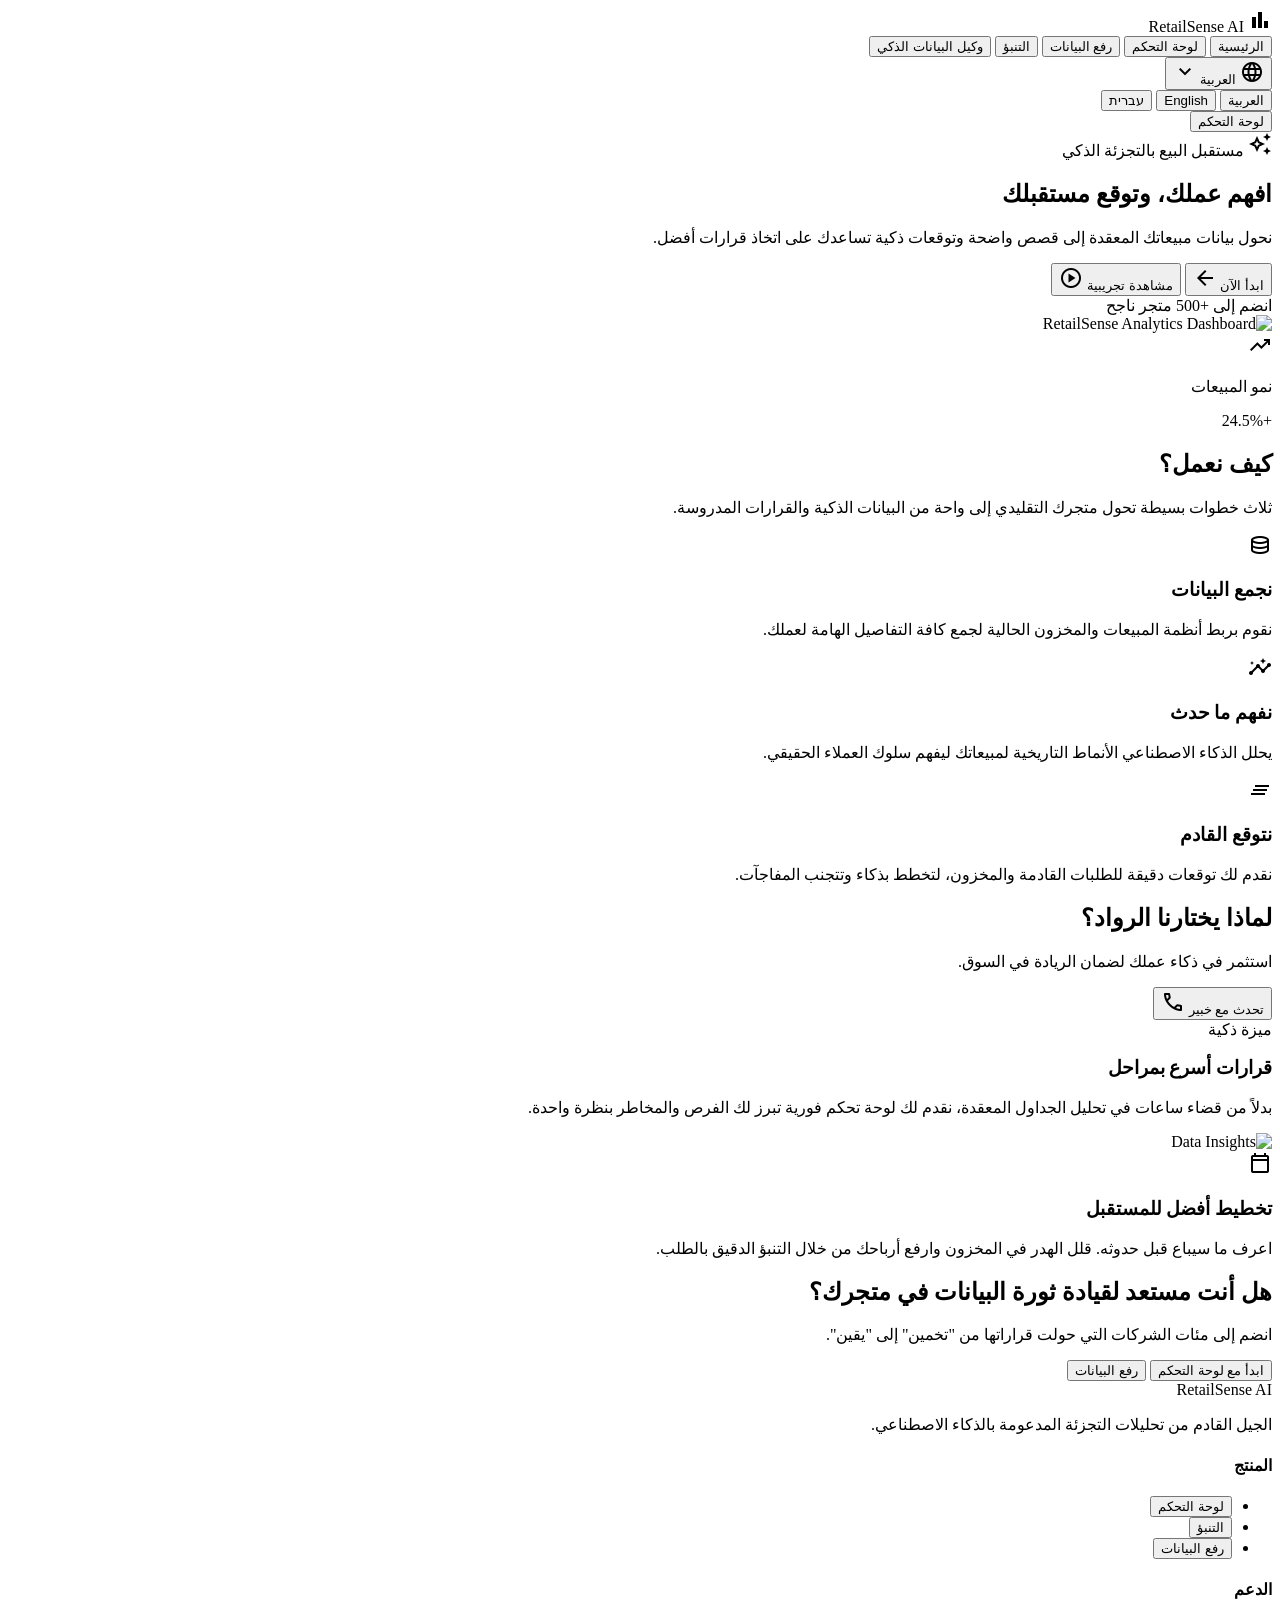
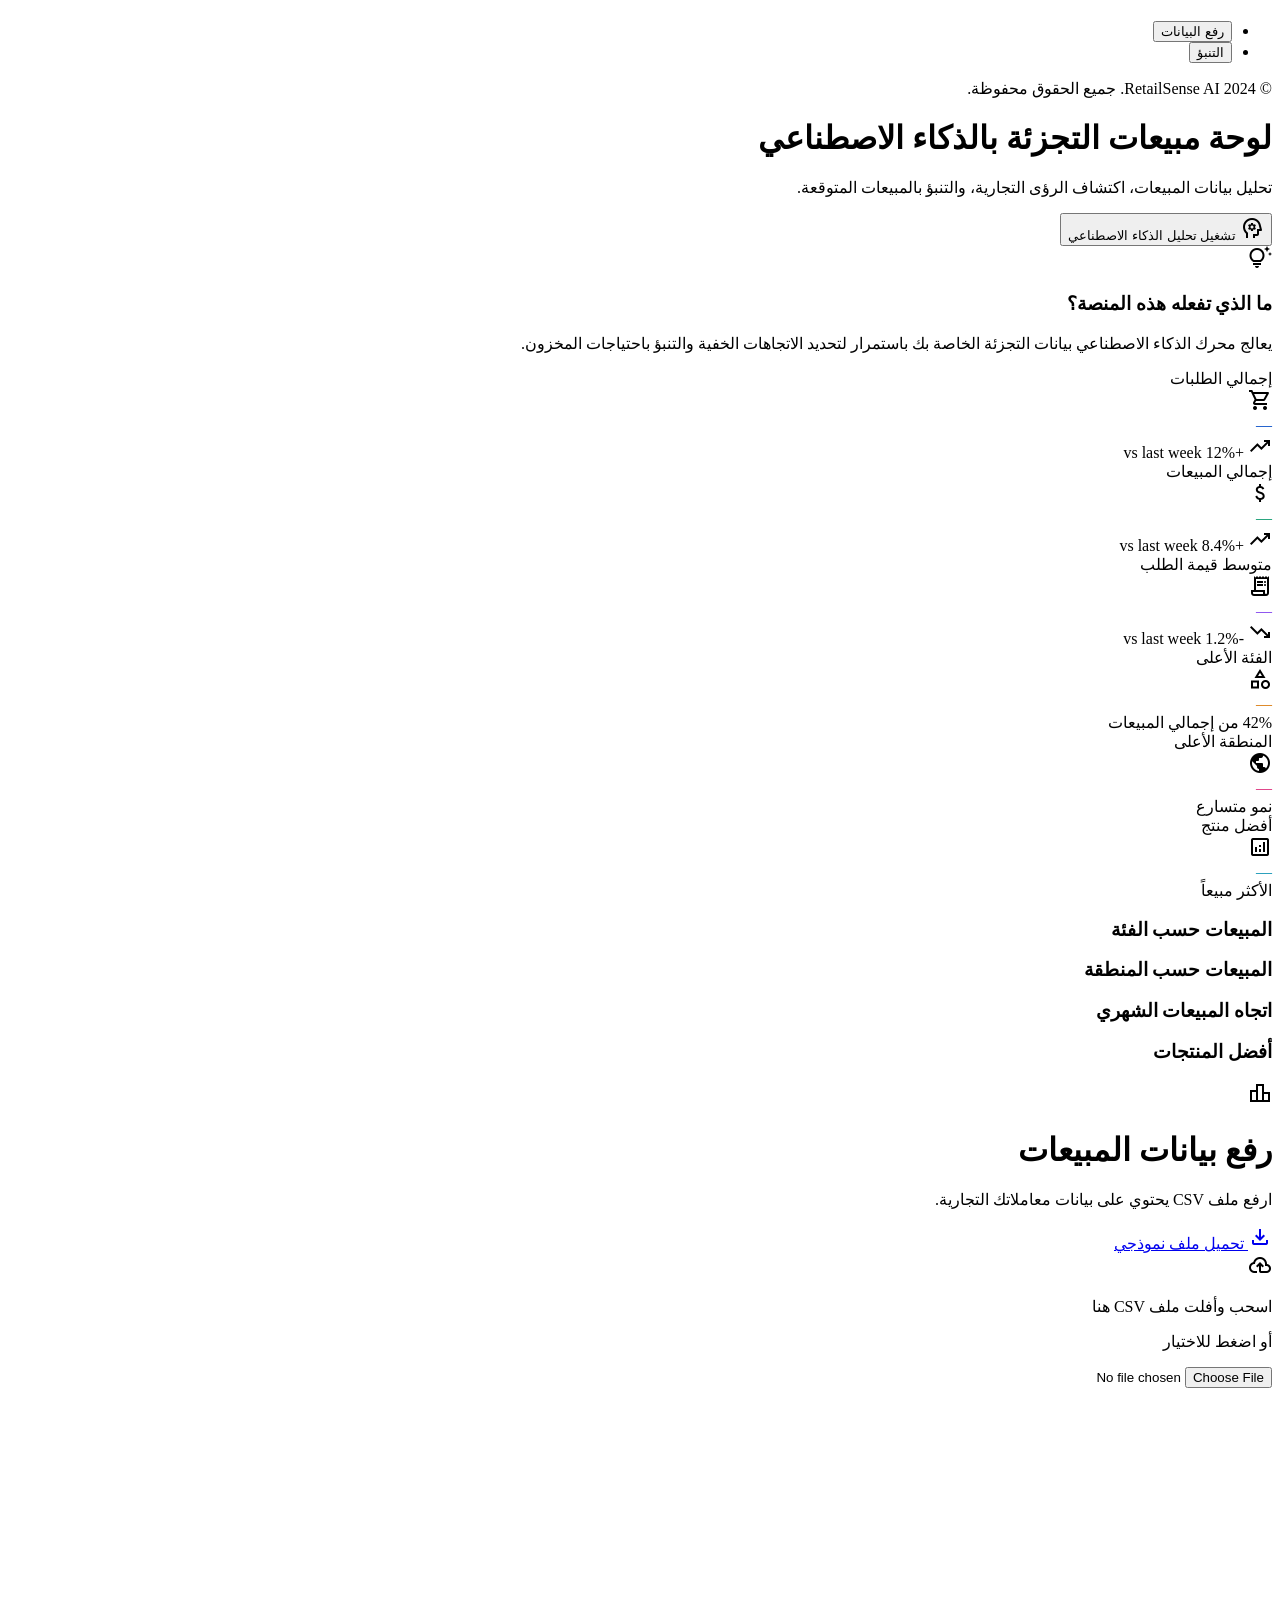
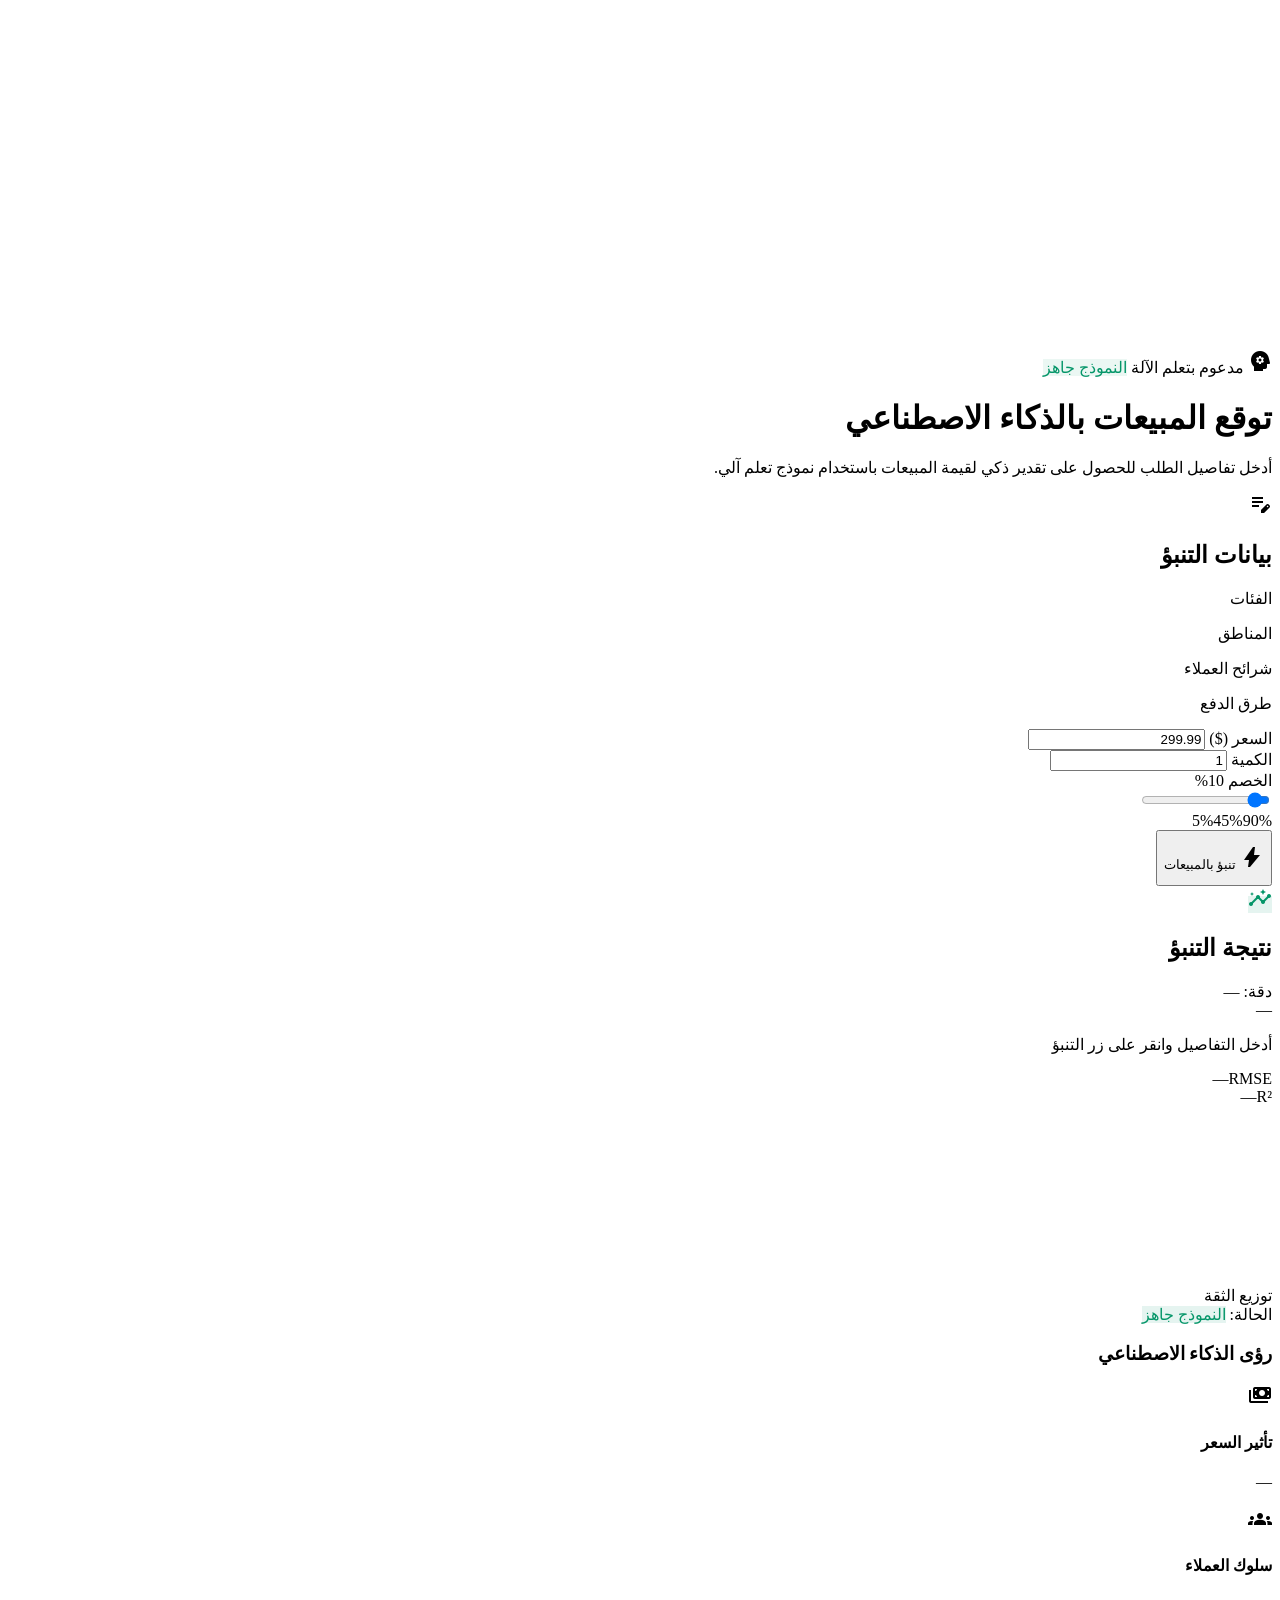
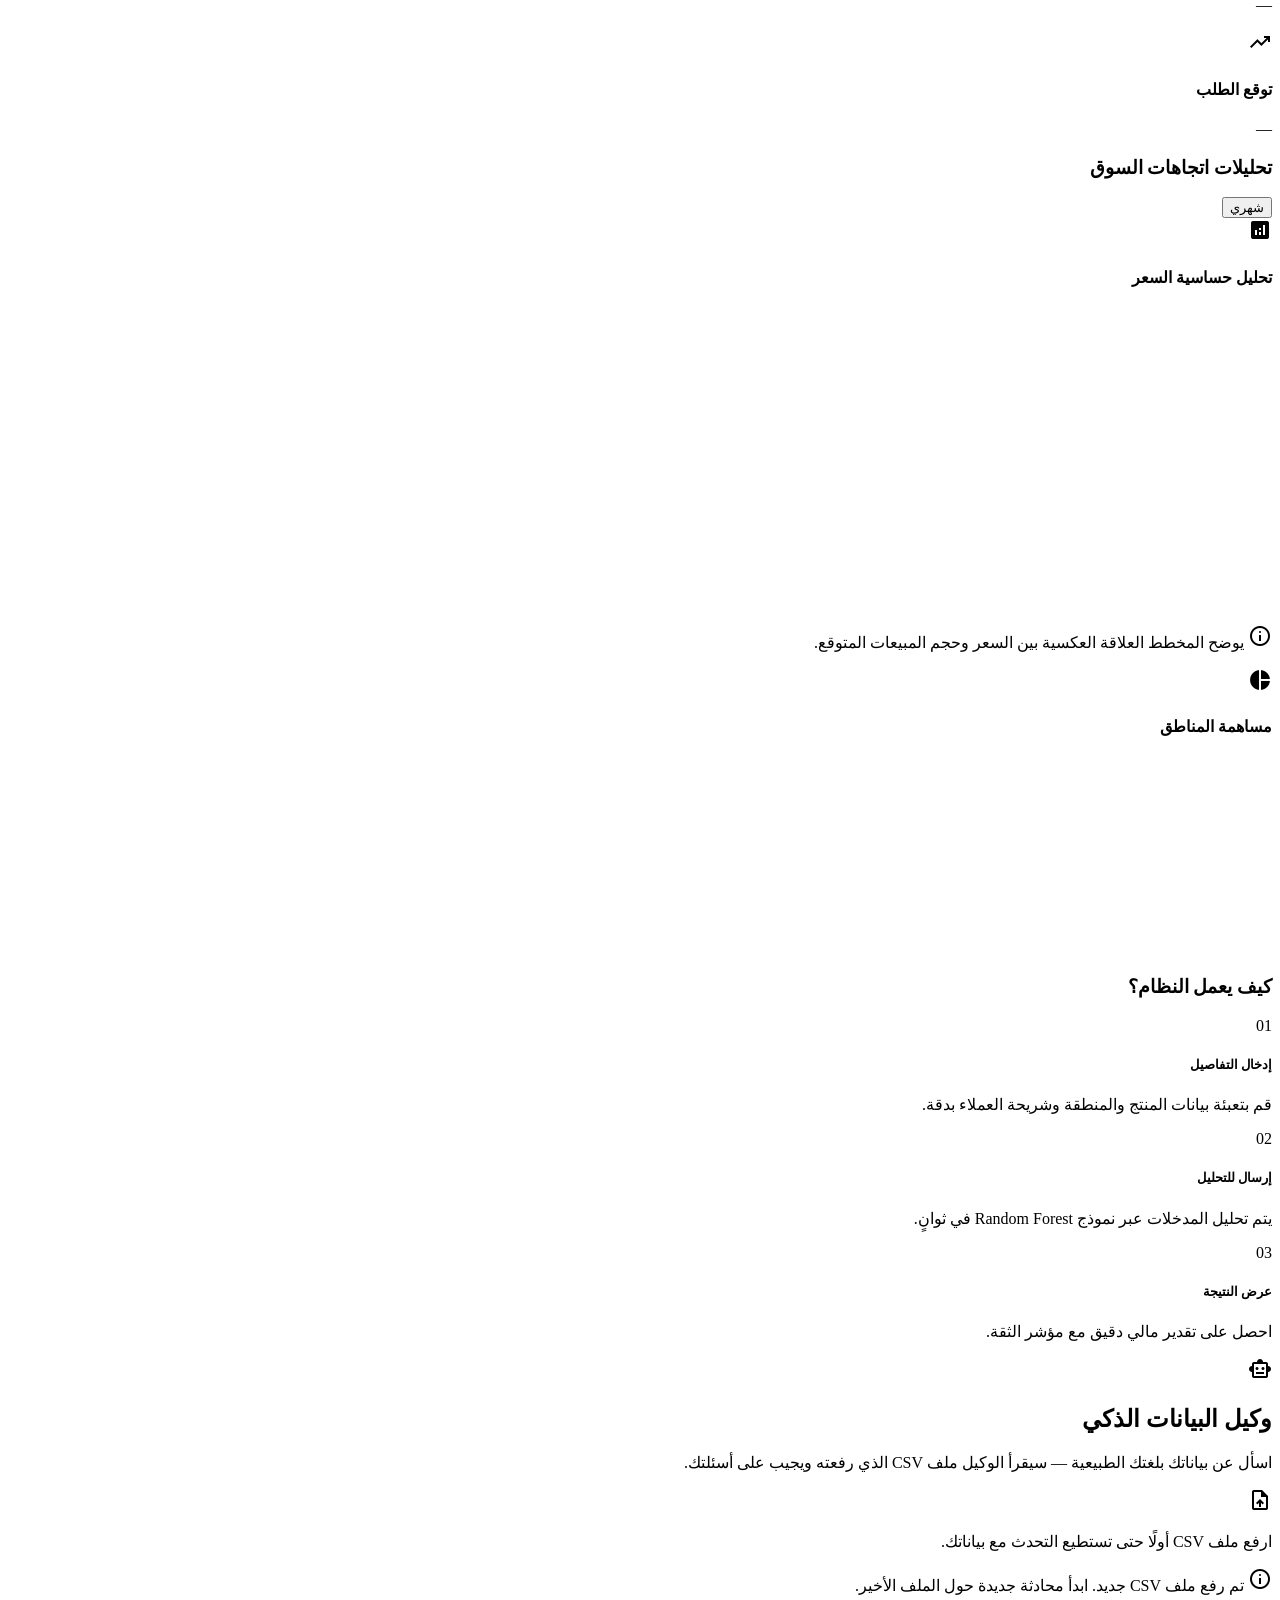
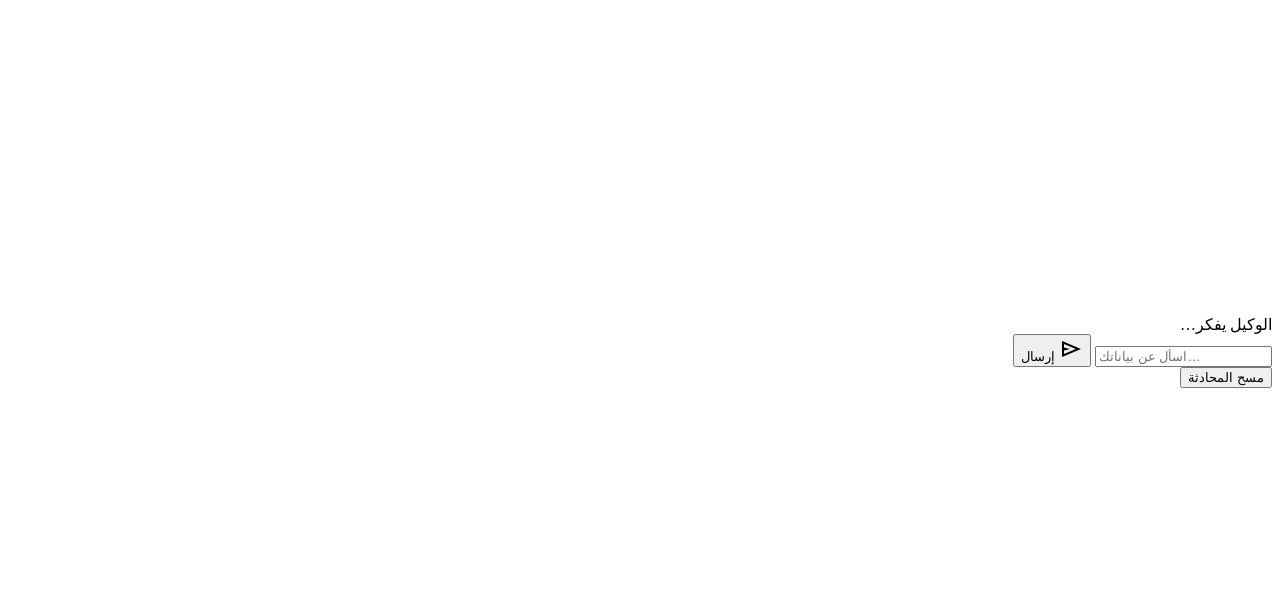
==== frontend/templates/index.html @ ef915d46 "feat: initial commit — Flask/CrewAI project ready for Railway deployment" ====
<!DOCTYPE html>
<html class="scroll-smooth" dir="rtl" lang="ar">
<head>
  <meta charset="utf-8"/>
  <meta content="width=device-width, initial-scale=1.0" name="viewport"/>
  <title>RetailSense AI</title>

  <!-- Google Fonts -->
  <link href="https://fonts.googleapis.com/css2?family=Plus+Jakarta+Sans:wght@400;500;600;700&family=Inter:wght@400;500;600&family=Noto+Kufi+Arabic:wght@400;500;600;700&family=Noto+Sans+Arabic:wght@400;500;600&family=Noto+Sans+Hebrew:wght@400;500;600&display=swap" rel="stylesheet"/>
  <link href="https://fonts.googleapis.com/css2?family=Material+Symbols+Outlined:wght,FILL@100..700,0..1&display=swap" rel="stylesheet"/>

  <!-- Tailwind Play CDN (pinned to the exact version to avoid 302 redirect;
       a redirect makes the <script> tag non-blocking so the inline config
       that follows can execute before Tailwind initialises). -->
  <script src="https://cdn.tailwindcss.com/3.4.17?plugins=forms@0.5.10,container-queries@0.1.1"></script>

  <!-- Tailwind custom config — placed AFTER the CDN script so window.tailwind
       is guaranteed to exist when this runs. -->
  <script>
    tailwind.config = {
      darkMode: "class",
      theme: {
        extend: {
          colors: {
            "outline-variant": "#c3c6d7",
            "inverse-surface": "#2e3039",
            "inverse-on-surface": "#f0f0fb",
            "surface-container-high": "#e7e7f3",
            "on-tertiary-container": "#bdffdb",
            "secondary-fixed-dim": "#bec6e0",
            "on-error-container": "#93000a",
            "on-surface": "#191b23",
            "on-tertiary-fixed": "#002113",
            "surface-dim": "#d9d9e5",
            "primary-container": "#2563eb",
            "secondary-container": "#dae2fd",
            "secondary": "#565e74",
            "surface-container-highest": "#e1e2ed",
            "error": "#ba1a1a",
            "on-secondary-fixed": "#131b2e",
            "on-tertiary": "#ffffff",
            "outline": "#737686",
            "on-secondary": "#ffffff",
            "primary-fixed": "#dbe1ff",
            "secondary-fixed": "#dae2fd",
            "on-primary-fixed-variant": "#003ea8",
            "surface-container": "#ededf9",
            "tertiary-container": "#007d55",
            "surface-container-lowest": "#ffffff",
            "on-primary-fixed": "#00174b",
            "surface-bright": "#faf8ff",
            "on-surface-variant": "#434655",
            "inverse-primary": "#b4c5ff",
            "tertiary-fixed-dim": "#4edea3",
            "surface-variant": "#e1e2ed",
            "surface-tint": "#0053db",
            "primary": "#004ac6",
            "surface": "#faf8ff",
            "tertiary-fixed": "#6ffbbe",
            "on-secondary-container": "#5c647a",
            "on-secondary-fixed-variant": "#3f465c",
            "primary-fixed-dim": "#b4c5ff",
            "on-tertiary-fixed-variant": "#005236",
            "on-error": "#ffffff",
            "on-primary": "#ffffff",
            "background": "#faf8ff",
            "on-primary-container": "#eeefff",
            "on-background": "#191b23",
            "error-container": "#ffdad6",
            "on-error-container": "#410002",
            "tertiary": "#006242",
            "surface-container-low": "#f3f3fe"
          },
          borderRadius: {
            "DEFAULT": "0.25rem",
            "lg": "0.5rem",
            "xl": "0.75rem",
            "2xl": "1rem",
            "full": "9999px"
          },
          spacing: {
            "gutter": "24px",
            "xs": "8px",
            "sm": "12px",
            "md": "16px",
            "lg": "24px",
            "xl": "32px",
            "2xl": "48px",
            "container-margin": "32px",
            "base": "4px"
          },
          fontFamily: {
            "headline-xl":       ["Plus Jakarta Sans","Noto Kufi Arabic","Noto Sans Arabic","Noto Sans Hebrew","sans-serif"],
            "headline-lg":       ["Plus Jakarta Sans","Noto Kufi Arabic","Noto Sans Arabic","Noto Sans Hebrew","sans-serif"],
            "headline-lg-mobile":["Plus Jakarta Sans","Noto Kufi Arabic","Noto Sans Arabic","Noto Sans Hebrew","sans-serif"],
            "headline-md":       ["Plus Jakarta Sans","Noto Kufi Arabic","Noto Sans Arabic","Noto Sans Hebrew","sans-serif"],
            "headline-sm":       ["Plus Jakarta Sans","Noto Kufi Arabic","Noto Sans Arabic","Noto Sans Hebrew","sans-serif"],
            "body-lg":   ["Inter","Noto Sans Arabic","Noto Sans Hebrew","sans-serif"],
            "body-md":   ["Inter","Noto Sans Arabic","Noto Sans Hebrew","sans-serif"],
            "body-sm":   ["Inter","Noto Sans Arabic","Noto Sans Hebrew","sans-serif"],
            "label-md":  ["Inter","Noto Sans Arabic","Noto Sans Hebrew","sans-serif"],
            "label-sm":  ["Inter","Noto Sans Arabic","Noto Sans Hebrew","sans-serif"]
          },
          fontSize: {
            "headline-xl":        ["40px", { "lineHeight": "48px", "letterSpacing": "-0.02em", "fontWeight": "700" }],
            "headline-lg":        ["32px", { "lineHeight": "40px", "letterSpacing": "-0.02em", "fontWeight": "600" }],
            "headline-lg-mobile": ["24px", { "lineHeight": "32px", "fontWeight": "600" }],
            "headline-md":        ["24px", { "lineHeight": "32px", "fontWeight": "600" }],
            "headline-sm":        ["18px", { "lineHeight": "24px", "fontWeight": "600" }],
            "body-lg":            ["18px", { "lineHeight": "28px", "fontWeight": "400" }],
            "body-md":            ["16px", { "lineHeight": "24px", "fontWeight": "400" }],
            "body-sm":            ["14px", { "lineHeight": "20px", "fontWeight": "400" }],
            "label-md":           ["14px", { "lineHeight": "20px", "letterSpacing": "0.01em", "fontWeight": "500" }],
            "label-sm":           ["12px", { "lineHeight": "16px", "fontWeight": "600" }]
          }
        }
      }
    }
  </script>

  <!-- ApexCharts CDN -->
  <script src="https://cdn.jsdelivr.net/npm/apexcharts@3.45.1/dist/apexcharts.min.js"></script>


  <!-- Custom CSS -->
  <link rel="stylesheet" href="/static/css/style.css"/>
</head>

<body class="text-on-surface bg-background">

<!-- ═══════════════════════════════════════════════════════════════════════
     UNIFIED HEADER  (always visible)
════════════════════════════════════════════════════════════════════════ -->
<header id="app-header" class="fixed top-0 w-full z-50">
  <div class="flex justify-between items-center px-container-margin max-w-7xl mx-auto h-[60px] gap-md">

    <!-- Logo -->
    <div class="flex items-center gap-sm shrink-0">
      <span class="material-symbols-outlined fill text-primary text-[26px] no-mirror">bar_chart</span>
      <span class="text-headline-sm font-headline-sm text-primary font-bold tracking-tight leading-none">RetailSense AI</span>
    </div>

    <!-- Main nav tabs (hidden on small screens) -->
    <nav class="hidden lg:flex items-center gap-xs">
      <button class="nav-btn active" data-nav="home"       onclick="navigate('home')"       data-key="nav_home">الرئيسية</button>
      <button class="nav-btn"        data-nav="dashboard"  onclick="navigate('dashboard')"  data-key="nav_dashboard">لوحة التحكم</button>
      <button class="nav-btn"        data-nav="upload"     onclick="navigate('upload')"     data-key="nav_upload">رفع البيانات</button>
      <button class="nav-btn"        data-nav="prediction" onclick="navigate('prediction')" data-key="nav_prediction">التنبؤ</button>
      <button class="nav-btn"        data-nav="agent"      onclick="navigate('agent')"      data-key="nav_agent">وكيل البيانات الذكي</button>
    </nav>

    <!-- Right controls -->
    <div class="flex items-center gap-sm shrink-0">
      <!-- Health dot -->
      <div id="health-dot" class="status-dot" title="Backend status"></div>

      <!-- Language switcher -->
      <div class="relative">
        <button id="lang-switcher-btn" onclick="toggleLangDropdown()"
          class="flex items-center gap-xs px-sm py-1 rounded-lg border border-outline-variant hover:bg-surface-container transition-all text-label-sm text-on-surface">
          <span class="material-symbols-outlined text-[17px] no-mirror">language</span>
          <span id="current-lang-label">العربية</span>
          <span class="material-symbols-outlined text-[14px] no-mirror">expand_more</span>
        </button>
        <div id="lang-dropdown"
          class="dropdown-menu absolute top-full mt-1 bg-surface-container-lowest border border-outline-variant rounded-xl shadow-xl z-50 overflow-hidden min-w-[126px] end-0">
          <button class="w-full px-md py-sm hover:bg-primary-fixed transition-colors text-label-sm text-start" onclick="setLanguage('ar')">العربية</button>
          <button class="w-full px-md py-sm hover:bg-primary-fixed transition-colors text-label-sm text-start" onclick="setLanguage('en')">English</button>
          <button class="w-full px-md py-sm hover:bg-primary-fixed transition-colors text-label-sm text-start" onclick="setLanguage('he')">עברית</button>
        </div>
      </div>

      <!-- Mobile menu (shows on small screens) -->
      <div class="flex lg:hidden items-center gap-xs">
        <button onclick="navigate('dashboard')" class="text-label-sm text-primary border border-primary/30 px-sm py-1 rounded-lg" data-key="nav_dashboard">لوحة التحكم</button>
      </div>
    </div>

  </div>
</header>

<!-- ═══════════════════════════════════════════════════════════════════════
     MAIN  —  all sections live here, toggled by navigate()
════════════════════════════════════════════════════════════════════════ -->
<main class="pt-[60px]">

<!-- ╔═══════════════════════════════════════════════════╗
     ║  HOME  —  Landing page content                    ║
     ╚═══════════════════════════════════════════════════╝ -->
<div id="section-home" class="app-section active">

  <!-- Hero Section -->
  <section class="relative overflow-hidden hero-gradient py-2xl min-h-[760px] flex items-center" id="home">
    <div class="max-w-7xl mx-auto px-container-margin grid grid-cols-1 lg:grid-cols-2 gap-2xl items-center relative z-10">
      <div class="space-y-xl text-right hero-content">
        <div class="inline-flex items-center gap-xs bg-primary/10 text-primary px-md py-base rounded-full">
          <span class="material-symbols-outlined text-[18px] no-mirror">auto_awesome</span>
          <span class="text-label-sm font-label-sm" data-key="hero-badge">مستقبل البيع بالتجزئة الذكي</span>
        </div>
        <h1 class="text-headline-xl font-headline-xl text-on-surface leading-tight" data-key="hero-title">
          افهم عملك، وتوقع مستقبلك
        </h1>
        <p class="text-body-lg font-body-lg text-on-surface-variant max-w-xl leading-relaxed" data-key="hero-desc">
          نحول بيانات مبيعاتك المعقدة إلى قصص واضحة وتوقعات ذكية تساعدك على اتخاذ قرارات أفضل.
        </p>
        <div class="flex flex-col sm:flex-row gap-md pt-md cta-buttons">
          <button data-goto="upload"
            class="bg-primary text-on-primary px-2xl py-md rounded-xl text-headline-sm font-headline-sm shadow-lg hover:opacity-90 active:scale-95 transition-all flex items-center justify-center gap-sm">
            <span data-key="hero-cta-primary">ابدأ الآن</span>
            <span class="material-symbols-outlined icon-flip">arrow_back</span>
          </button>
          <button data-goto="dashboard"
            class="bg-surface-container-lowest border border-outline-variant text-on-surface px-2xl py-md rounded-xl text-headline-sm font-headline-sm hover:bg-surface-container transition-all flex items-center justify-center gap-sm">
            <span data-key="hero-cta-secondary">مشاهدة تجريبية</span>
            <span class="material-symbols-outlined no-mirror">play_circle</span>
          </button>
        </div>
        <div class="flex items-center gap-lg pt-lg">
          <div class="flex -space-x-3 space-x-reverse avatar-group">
            <div class="w-10 h-10 rounded-full border-2 border-surface bg-slate-200"></div>
            <div class="w-10 h-10 rounded-full border-2 border-surface bg-slate-300"></div>
            <div class="w-10 h-10 rounded-full border-2 border-surface bg-slate-400"></div>
          </div>
          <span class="text-label-md font-label-md text-on-surface-variant" data-key="hero-social">انضم إلى +500 متجر ناجح</span>
        </div>
      </div>
      <div class="relative">
        <div class="retail-card p-sm overflow-hidden relative">
          <img alt="RetailSense Analytics Dashboard" class="w-full h-auto rounded-lg shadow-xl"
            src="/static/hero-dashboard.jpg"/>
          <div class="absolute top-lg end-lg bg-surface-container-lowest/90 backdrop-blur-md p-md rounded-xl shadow-xl border border-white/20">
            <div class="flex items-center gap-sm">
              <div class="w-8 h-8 rounded-full bg-tertiary/10 text-tertiary flex items-center justify-center">
                <span class="material-symbols-outlined text-sm no-mirror">trending_up</span>
              </div>
              <div>
                <p class="text-label-sm font-label-sm text-on-surface-variant" data-key="kpi-label">نمو المبيعات</p>
                <p class="text-headline-sm font-headline-sm text-on-surface">+24.5%</p>
              </div>
            </div>
          </div>
        </div>
      </div>
    </div>
  </section>

  <!-- How It Works -->
  <section class="py-2xl bg-surface" id="how-it-works">
    <div class="max-w-7xl mx-auto px-container-margin">
      <div class="text-center mb-2xl">
        <h2 class="text-headline-lg font-headline-lg text-on-surface mb-md" data-key="how-title">كيف نعمل؟</h2>
        <p class="text-body-md font-body-md text-on-surface-variant max-w-2xl mx-auto" data-key="how-subtitle">
          ثلاث خطوات بسيطة تحول متجرك التقليدي إلى واحة من البيانات الذكية والقرارات المدروسة.
        </p>
      </div>
      <div class="grid grid-cols-1 md:grid-cols-3 gap-xl">
        <div class="retail-card p-xl flex flex-col items-center text-center space-y-md">
          <div class="w-16 h-16 rounded-full bg-primary-container/10 text-primary flex items-center justify-center">
            <span class="material-symbols-outlined text-[32px] no-mirror">database</span>
          </div>
          <h3 class="text-headline-sm font-headline-sm text-on-surface" data-key="step1-title">نجمع البيانات</h3>
          <p class="text-body-sm font-body-sm text-on-surface-variant leading-relaxed" data-key="step1-desc">
            نقوم بربط أنظمة المبيعات والمخزون الحالية لجمع كافة التفاصيل الهامة لعملك.
          </p>
        </div>
        <div class="retail-card p-xl flex flex-col items-center text-center space-y-md">
          <div class="w-16 h-16 rounded-full bg-tertiary-container/10 text-tertiary flex items-center justify-center">
            <span class="material-symbols-outlined text-[32px] no-mirror">insights</span>
          </div>
          <h3 class="text-headline-sm font-headline-sm text-on-surface" data-key="step2-title">نفهم ما حدث</h3>
          <p class="text-body-sm font-body-sm text-on-surface-variant leading-relaxed" data-key="step2-desc">
            يحلل الذكاء الاصطناعي الأنماط التاريخية لمبيعاتك ليفهم سلوك العملاء الحقيقي.
          </p>
        </div>
        <div class="retail-card p-xl flex flex-col items-center text-center space-y-md">
          <div class="w-16 h-16 rounded-full bg-secondary-container/20 text-secondary flex items-center justify-center">
            <span class="material-symbols-outlined text-[32px] no-mirror">clear_all</span>
          </div>
          <h3 class="text-headline-sm font-headline-sm text-on-surface" data-key="step3-title">نتوقع القادم</h3>
          <p class="text-body-sm font-body-sm text-on-surface-variant leading-relaxed" data-key="step3-desc">
            نقدم لك توقعات دقيقة للطلبات القادمة والمخزون، لتخطط بذكاء وتتجنب المفاجآت.
          </p>
        </div>
      </div>
    </div>
  </section>

  <!-- Benefits -->
  <section class="py-2xl bg-surface-container-low" id="benefits">
    <div class="max-w-7xl mx-auto px-container-margin">
      <div class="flex flex-col md:flex-row justify-between items-end mb-2xl gap-lg benefits-header">
        <div class="text-right benefits-title-group">
          <h2 class="text-headline-lg font-headline-lg text-on-surface mb-xs" data-key="benefits-title">لماذا يختارنا الرواد؟</h2>
          <p class="text-body-md font-body-md text-on-surface-variant" data-key="benefits-subtitle">استثمر في ذكاء عملك لضمان الريادة في السوق.</p>
        </div>
        <button class="text-primary font-bold text-label-md font-label-md flex items-center gap-xs hover:underline decoration-2 underline-offset-4 transition-all">
          <span data-key="benefits-cta">تحدث مع خبير</span>
          <span class="material-symbols-outlined no-mirror">call</span>
        </button>
      </div>
      <div class="grid grid-cols-1 md:grid-cols-12 gap-lg">
        <div class="md:col-span-8 retail-card p-xl flex flex-col md:flex-row gap-xl items-center overflow-hidden">
          <div class="flex-1 space-y-md">
            <div class="bg-primary/10 text-primary w-fit px-md py-base rounded-full text-label-sm font-label-sm" data-key="feat1-badge">ميزة ذكية</div>
            <h3 class="text-headline-md font-headline-md text-on-surface" data-key="feat1-title">قرارات أسرع بمراحل</h3>
            <p class="text-body-md font-body-md text-on-surface-variant leading-relaxed" data-key="feat1-desc">
              بدلاً من قضاء ساعات في تحليل الجداول المعقدة، نقدم لك لوحة تحكم فورية تبرز لك الفرص والمخاطر بنظرة واحدة.
            </p>
          </div>
          <div class="flex-1 w-full h-48 md:h-full bg-surface-container rounded-xl relative overflow-hidden">
            <img alt="Data Insights" class="absolute inset-0 w-full h-full object-cover rounded-xl"
              src="/static/hero-insights.jpg"/>
          </div>
        </div>
        <div class="md:col-span-4 retail-card p-xl bg-primary text-on-primary flex flex-col justify-between">
          <div class="w-12 h-12 rounded-lg bg-white/20 flex items-center justify-center mb-xl">
            <span class="material-symbols-outlined text-[28px] no-mirror">calendar_today</span>
          </div>
          <div>
            <h3 class="text-headline-sm font-headline-sm mb-sm" data-key="feat2-title">تخطيط أفضل للمستقبل</h3>
            <p class="text-body-sm font-body-sm opacity-90 leading-relaxed" data-key="feat2-desc">
              اعرف ما سيباع قبل حدوثه. قلل الهدر في المخزون وارفع أرباحك من خلال التنبؤ الدقيق بالطلب.
            </p>
          </div>
        </div>
      </div>
    </div>
  </section>

  <!-- CTA -->
  <section class="py-2xl">
    <div class="max-w-5xl mx-auto px-container-margin">
      <div class="bg-inverse-surface text-inverse-on-surface rounded-2xl p-2xl text-center relative overflow-hidden">
        <div class="relative z-10 space-y-lg">
          <h2 class="text-headline-xl font-headline-xl" data-key="cta-box-title">هل أنت مستعد لقيادة ثورة البيانات في متجرك؟</h2>
          <p class="text-body-lg font-body-lg text-white/70 max-w-2xl mx-auto" data-key="cta-box-desc">
            انضم إلى مئات الشركات التي حولت قراراتها من "تخمين" إلى "يقين".
          </p>
          <div class="flex flex-col sm:flex-row justify-center gap-md pt-lg">
            <button data-goto="dashboard"
              class="bg-primary text-on-primary px-2xl py-md rounded-xl text-headline-sm font-headline-sm hover:scale-105 transition-transform"
              data-key="cta-box-btn-primary">ابدأ مع لوحة التحكم</button>
            <button data-goto="upload"
              class="bg-transparent border border-white/30 text-white px-2xl py-md rounded-xl text-headline-sm font-headline-sm hover:bg-white/10 transition-all"
              data-key="cta-box-btn-secondary">رفع البيانات</button>
          </div>
        </div>
      </div>
    </div>
  </section>

  <!-- Footer -->
  <footer class="bg-surface-container-lowest py-2xl border-t border-outline-variant/20">
    <div class="max-w-7xl mx-auto px-container-margin">
      <div class="grid grid-cols-1 md:grid-cols-2 lg:grid-cols-4 gap-lg mb-xl">
        <div class="space-y-md text-right footer-col">
          <span class="text-headline-sm font-headline-sm text-on-surface">RetailSense AI</span>
          <p class="text-body-sm font-body-sm text-on-surface-variant" data-key="footer-about">
            الجيل القادم من تحليلات التجزئة المدعومة بالذكاء الاصطناعي.
          </p>
        </div>
        <div class="space-y-md text-right footer-col">
          <h4 class="text-label-md font-label-md text-on-surface font-bold" data-key="footer-product">المنتج</h4>
          <ul class="space-y-sm">
            <li><button onclick="navigate('dashboard')" class="text-body-sm font-body-sm text-on-surface-variant hover:text-primary transition-colors" data-key="nav_dashboard">لوحة التحكم</button></li>
            <li><button onclick="navigate('prediction')" class="text-body-sm font-body-sm text-on-surface-variant hover:text-primary transition-colors" data-key="nav_prediction">التنبؤ</button></li>
            <li><button onclick="navigate('upload')" class="text-body-sm font-body-sm text-on-surface-variant hover:text-primary transition-colors" data-key="nav_upload">رفع البيانات</button></li>
          </ul>
        </div>
        <div class="space-y-md text-right footer-col">
          <h4 class="text-label-md font-label-md text-on-surface font-bold" data-key="footer-support">الدعم</h4>
          <ul class="space-y-sm">
            <li><button onclick="navigate('upload')" class="text-body-sm font-body-sm text-on-surface-variant hover:text-primary transition-colors" data-key="nav_upload">رفع البيانات</button></li>
            <li><button onclick="navigate('prediction')" class="text-body-sm font-body-sm text-on-surface-variant hover:text-primary transition-colors" data-key="nav_prediction">التنبؤ</button></li>
          </ul>
        </div>
      </div>
      <div class="pt-lg border-t border-outline-variant/10">
        <p class="text-label-sm font-label-sm text-on-surface-variant text-center" data-key="footer-copy">© 2024 RetailSense AI. جميع الحقوق محفوظة.</p>
      </div>
    </div>
  </footer>

</div><!-- /section-home -->


<!-- ╔═══════════════════════════════════════════════════╗
     ║  DASHBOARD                                        ║
     ╚═══════════════════════════════════════════════════╝ -->
<div id="section-dashboard" class="app-section">

  <!-- Hero banner (dark) -->
  <div class="hero-gradient-dark text-white py-xl px-container-margin">
    <div class="max-w-7xl mx-auto flex flex-col lg:flex-row gap-xl items-start justify-between">
      <div class="space-y-sm">
        <h1 class="text-headline-lg font-headline-lg" data-key="dash_hero_title">لوحة مبيعات التجزئة بالذكاء الاصطناعي</h1>
        <p class="text-body-md font-body-md text-white/70 max-w-xl" data-key="dash_hero_subtitle">تحليل بيانات المبيعات، اكتشاف الرؤى التجارية، والتنبؤ بالمبيعات المتوقعة.</p>
        <button onclick="runAnalysis()"
          class="mt-sm inline-flex items-center gap-sm bg-white/15 hover:bg-white/25 border border-white/20 text-white px-lg py-sm rounded-xl text-label-md transition-all">
          <span class="material-symbols-outlined text-[18px] no-mirror">psychology</span>
          <span data-key="btn_run_ai">تشغيل تحليل الذكاء الاصطناعي</span>
        </button>
      </div>
      <div class="glass-panel rounded-xl p-lg w-full lg:w-72 shrink-0">
        <div class="flex items-center gap-sm mb-sm">
          <span class="material-symbols-outlined fill text-white/80 no-mirror">tips_and_updates</span>
          <h3 class="text-label-md font-bold" data-key="hero_box_title">ما الذي تفعله هذه المنصة؟</h3>
        </div>
        <p class="text-body-sm text-white/70 leading-relaxed" data-key="hero_box_desc">يعالج محرك الذكاء الاصطناعي بيانات التجزئة الخاصة بك باستمرار لتحديد الاتجاهات الخفية والتنبؤ باحتياجات المخزون.</p>
      </div>
    </div>
  </div>

  <!-- Dynamic content area (loading / empty state shown here) -->
  <div id="dashboard-state" class="max-w-7xl mx-auto px-container-margin py-lg"></div>

  <!-- KPI Cards -->
  <div class="max-w-7xl mx-auto px-container-margin pb-lg">
    <div class="grid grid-cols-2 md:grid-cols-3 xl:grid-cols-6 gap-md">

      <!-- Total Orders -->
      <div class="kpi-card primary" onclick="navigate('dashboard')">
        <div class="kpi-card-header">
          <span class="kpi-label" data-key="kpi_orders">إجمالي الطلبات</span>
          <div class="kpi-icon-wrap primary">
            <span class="material-symbols-outlined text-[18px] no-mirror">shopping_cart</span>
          </div>
        </div>
        <span id="kpi-orders" class="kpi-value" style="color:#004ac6">—</span>
        <div class="kpi-footer">
          <span id="kpi-orders-trend" class="kpi-trend up">
            <span class="material-symbols-outlined text-[13px] no-mirror">trending_up</span>
            <span>+12%</span>
          </span>
          <span class="kpi-vs" data-key="kpi_vs_week">vs last week</span>
        </div>
      </div>

      <!-- Total Sales -->
      <div class="kpi-card success" onclick="navigate('dashboard')">
        <div class="kpi-card-header">
          <span class="kpi-label" data-key="kpi_sales">إجمالي المبيعات</span>
          <div class="kpi-icon-wrap success">
            <span class="material-symbols-outlined text-[18px] no-mirror">attach_money</span>
          </div>
        </div>
        <span id="kpi-sales" class="kpi-value" style="color:#059669">—</span>
        <div class="kpi-footer">
          <span id="kpi-sales-trend" class="kpi-trend up">
            <span class="material-symbols-outlined text-[13px] no-mirror">trending_up</span>
            <span>+8.4%</span>
          </span>
          <span class="kpi-vs" data-key="kpi_vs_week">vs last week</span>
        </div>
      </div>

      <!-- Avg Order Value -->
      <div class="kpi-card purple" onclick="navigate('dashboard')">
        <div class="kpi-card-header">
          <span class="kpi-label" data-key="kpi_aov">متوسط قيمة الطلب</span>
          <div class="kpi-icon-wrap purple">
            <span class="material-symbols-outlined text-[18px] no-mirror">receipt_long</span>
          </div>
        </div>
        <span id="kpi-aov" class="kpi-value" style="color:#7c3aed">—</span>
        <div class="kpi-footer">
          <span id="kpi-aov-trend" class="kpi-trend down">
            <span class="material-symbols-outlined text-[13px] no-mirror">trending_down</span>
            <span>-1.2%</span>
          </span>
          <span class="kpi-vs" data-key="kpi_vs_week">vs last week</span>
        </div>
      </div>

      <!-- Top Category -->
      <div class="kpi-card orange" onclick="navigate('dashboard')">
        <div class="kpi-card-header">
          <span class="kpi-label" data-key="kpi_category">الفئة الأعلى</span>
          <div class="kpi-icon-wrap orange">
            <span class="material-symbols-outlined text-[18px] no-mirror">category</span>
          </div>
        </div>
        <span id="kpi-category" class="kpi-value text-[20px]" style="color:#d97706">—</span>
        <div class="kpi-footer">
          <span class="kpi-subtitle" data-key="kpi_top_of_sales">42% من إجمالي المبيعات</span>
        </div>
      </div>

      <!-- Top Region -->
      <div class="kpi-card pink" onclick="navigate('dashboard')">
        <div class="kpi-card-header">
          <span class="kpi-label" data-key="kpi_region">المنطقة الأعلى</span>
          <div class="kpi-icon-wrap pink">
            <span class="material-symbols-outlined text-[18px] no-mirror">public</span>
          </div>
        </div>
        <span id="kpi-region" class="kpi-value text-[20px]" style="color:#db2777">—</span>
        <div class="kpi-footer">
          <span class="kpi-subtitle" data-key="kpi_growing_fast">نمو متسارع</span>
        </div>
      </div>

      <!-- AI Forecast -->
      <div class="kpi-card teal" onclick="navigate('prediction')">
        <div class="kpi-card-header">
          <span class="kpi-label" data-key="kpi_product">أفضل منتج</span>
          <div class="kpi-icon-wrap teal">
            <span class="material-symbols-outlined text-[18px] no-mirror">analytics</span>
          </div>
        </div>
        <span id="kpi-product" class="kpi-value text-[18px] leading-tight" style="color:#0891b2">—</span>
        <div class="kpi-footer">
          <span class="kpi-subtitle" data-key="kpi_best_seller">الأكثر مبيعاً</span>
        </div>
      </div>

    </div>
  </div>

  <!-- Charts grid -->
  <div class="max-w-7xl mx-auto px-container-margin pb-lg">
    <div class="grid grid-cols-1 lg:grid-cols-5 gap-lg">

      <!-- Category bar (3 cols) -->
      <div class="lg:col-span-3 retail-card p-lg">
        <h3 class="text-headline-sm font-headline-sm text-on-surface mb-md" data-key="chart_cat_title">المبيعات حسب الفئة</h3>
        <div id="chart-category" class="chart-container"></div>
      </div>

      <!-- Region donut (2 cols) -->
      <div class="lg:col-span-2 retail-card p-lg">
        <h3 class="text-headline-sm font-headline-sm text-on-surface mb-md" data-key="chart_reg_title">المبيعات حسب المنطقة</h3>
        <div id="chart-region" class="chart-container"></div>
      </div>

      <!-- Monthly trend (full width) -->
      <div class="lg:col-span-5 retail-card p-lg">
        <h3 class="text-headline-sm font-headline-sm text-on-surface mb-md" data-key="chart_trend_title">اتجاه المبيعات الشهري</h3>
        <div id="chart-trend" class="chart-container"></div>
      </div>

    </div>
  </div>

  <!-- Top Products -->
  <div class="max-w-7xl mx-auto px-container-margin pb-2xl">
    <div class="retail-card p-lg">
      <div class="flex items-center justify-between mb-md">
        <h3 class="text-headline-sm font-headline-sm text-on-surface" data-key="products_title">أفضل المنتجات</h3>
        <span class="material-symbols-outlined text-on-surface-variant no-mirror">leaderboard</span>
      </div>
      <div id="top-products-list" class="space-y-xs">
        <!-- Rendered by JS -->
      </div>
    </div>
  </div>

</div><!-- /section-dashboard -->


<!-- ╔═══════════════════════════════════════════════════╗
     ║  UPLOAD DATA                                      ║
     ╚═══════════════════════════════════════════════════╝ -->
<div id="section-upload" class="app-section" style="position:relative;overflow:hidden;min-height:calc(100vh - 60px);">
  <canvas id="upload-webgl-canvas" style="position:absolute;top:0;left:0;width:100%;height:100%;display:block;pointer-events:none;"></canvas>
  <div style="position:relative;z-index:1;">
  <div class="max-w-3xl mx-auto px-container-margin py-2xl">

    <div class="mb-xl">
      <h1 class="text-headline-lg font-headline-lg text-on-surface mb-sm" data-key="upload_title">رفع بيانات المبيعات</h1>
      <p class="text-body-md font-body-md text-on-surface-variant" data-key="upload_subtitle">ارفع ملف CSV يحتوي على بيانات معاملاتك التجارية.</p>
    </div>

    <!-- Sample download -->
    <div class="flex justify-end mb-sm">
      <a href="/api/sample-csv" download
         class="inline-flex items-center gap-1 text-label-md font-label-md text-primary hover:text-primary/80 hover:underline">
        <span class="material-symbols-outlined text-[16px] no-mirror">download</span>
        <span data-key="upload_sample">تحميل ملف نموذجي</span>
      </a>
    </div>

    <!-- Drop zone -->
    <div id="upload-zone" class="upload-zone mb-lg">
      <span class="material-symbols-outlined text-[52px] text-outline mb-md no-mirror block">cloud_upload</span>
      <p class="text-headline-sm font-headline-sm text-on-surface mb-xs" data-key="upload_drop">اسحب وأفلت ملف CSV هنا</p>
      <p class="text-body-sm text-on-surface-variant" data-key="upload_or">أو اضغط للاختيار</p>
      <input type="file" id="upload-file-input" accept=".csv" class="hidden"/>
    </div>

    <!-- Dynamic upload/analysis panel — fully managed by JS -->
    <div id="upload-analysis-panel"></div>

  </div>
  </div><!-- /webgl-content-wrapper -->
</div><!-- /section-upload -->




<!-- ╔═══════════════════════════════════════════════════╗
     ║  PREDICTION  (Stitch-design)                      ║
     ╚═══════════════════════════════════════════════════╝ -->
<div id="section-prediction" class="app-section">
  <div class="max-w-[1440px] mx-auto px-container-margin py-xl">

    <!-- Hero header -->
    <header class="mb-2xl">
      <div class="flex flex-wrap items-center gap-sm mb-md">
        <span class="bg-primary/10 text-primary px-sm py-xs rounded-full text-label-sm inline-flex items-center gap-xs">
          <span class="material-symbols-outlined text-[16px] no-mirror" style="font-variation-settings:'FILL' 1">psychology</span>
          <span data-key="pred_badge_ml">مدعوم بتعلم الآلة</span>
        </span>
        <span class="inline-flex items-center gap-xs px-sm py-xs rounded-full text-label-sm border" style="background:rgba(5,150,105,0.08);color:#059669;border-color:rgba(5,150,105,0.25)">
          <span class="w-2 h-2 rounded-full animate-pulse inline-block" style="background:#059669"></span>
          <span data-key="pred_badge_ready">النموذج جاهز</span>
        </span>
      </div>
      <h1 class="text-headline-xl font-headline-xl text-on-surface mb-sm" data-key="pred_page_title">توقع المبيعات بالذكاء الاصطناعي</h1>
      <p class="text-body-lg font-body-lg text-on-surface-variant max-w-3xl leading-relaxed" data-key="pred_page_desc">أدخل تفاصيل الطلب للحصول على تقدير ذكي لقيمة المبيعات باستخدام نموذج تعلم آلي.</p>
    </header>

    <!-- Main grid: Form + Result -->
    <div class="grid grid-cols-1 lg:grid-cols-12 gap-xl mb-xl">

      <!-- Form (7 cols) -->
      <section class="lg:col-span-7">
        <div class="bg-white rounded-xl p-xl prediction-card">
          <div class="flex items-center gap-sm mb-xl pb-md border-b border-outline-variant/20">
            <span class="bg-primary/10 p-xs rounded-lg text-primary">
              <span class="material-symbols-outlined no-mirror" style="font-variation-settings:'FILL' 1">edit_note</span>
            </span>
            <h2 class="text-headline-md font-headline-md" data-key="pred_form_title">بيانات التنبؤ</h2>
          </div>

          <div class="space-y-lg">
            <div class="grid grid-cols-1 sm:grid-cols-2 gap-lg">

              <!-- Categories -->
              <div class="space-y-xs">
                <p class="text-label-md font-bold text-on-surface-variant" data-key="pred_lbl_categories">الفئات</p>
                <div class="p-sm border border-outline-variant rounded-xl bg-surface-container-lowest">
                  <div id="pred-cat-grid" class="grid grid-cols-2 gap-xs"></div>
                </div>
              </div>

              <!-- Regions -->
              <div class="space-y-xs">
                <p class="text-label-md font-bold text-on-surface-variant" data-key="pred_lbl_regions">المناطق</p>
                <div class="p-sm border border-outline-variant rounded-xl bg-surface-container-lowest">
                  <div id="pred-reg-grid" class="grid grid-cols-2 gap-xs"></div>
                </div>
              </div>

              <!-- Customer Segments -->
              <div class="space-y-xs">
                <p class="text-label-md font-bold text-on-surface-variant" data-key="pred_lbl_segments">شرائح العملاء</p>
                <div class="p-sm border border-outline-variant rounded-xl bg-surface-container-lowest">
                  <div id="pred-seg-grid" class="grid grid-cols-2 gap-xs"></div>
                </div>
              </div>

              <!-- Payment Methods -->
              <div class="space-y-xs">
                <p class="text-label-md font-bold text-on-surface-variant" data-key="pred_lbl_payments">طرق الدفع</p>
                <div class="p-sm border border-outline-variant rounded-xl bg-surface-container-lowest">
                  <div id="pred-pay-grid" class="grid grid-cols-2 gap-xs"></div>
                </div>
              </div>

              <!-- Price -->
              <div class="form-group">
                <label for="input-price" data-key="lbl_price">السعر ($)</label>
                <input id="input-price" type="number" min="0.01" step="0.01" value="299.99"/>
              </div>

              <!-- Quantity -->
              <div class="form-group">
                <label for="input-quantity" data-key="lbl_qty">الكمية</label>
                <input id="input-quantity" type="number" min="1" step="1" value="1"/>
              </div>

            </div>

            <!-- Discount Slider -->
            <div class="space-y-xs">
              <div class="flex justify-between items-center">
                <label class="text-label-md font-bold text-on-surface-variant" data-key="lbl_discount">الخصم</label>
                <span class="text-primary font-bold text-label-md bg-primary/10 px-xs py-[2px] rounded" id="discount-val">10%</span>
              </div>
              <input type="range" id="input-discount" class="w-full accent-primary cursor-pointer pred-range"
                min="0.05" max="0.90" step="0.05" value="0.10"
                oninput="document.getElementById('discount-val').textContent=Math.round(this.value*100)+'%'"/>
              <div class="flex justify-between text-[10px] text-outline px-xs">
                <span>5%</span><span>45%</span><span>90%</span>
              </div>
            </div>

            <!-- Predict Button -->
            <button id="analyze-btn" type="button" onclick="runPrediction(event)"
              class="w-full bg-primary text-on-primary rounded-xl shadow-lg hover:bg-primary/90 transition-all active:scale-[0.98] inline-flex items-center justify-center gap-md text-headline-sm font-headline-sm"
              style="height:56px">
              <span class="material-symbols-outlined no-mirror" style="font-variation-settings:'FILL' 1">bolt</span>
              <span id="analyze-btn-label" data-key="pred_btn_analyze">تنبؤ بالمبيعات</span>
            </button>
          </div>
        </div>
      </section>

      <!-- Result (5 cols) -->
      <aside class="lg:col-span-5">
        <div class="bg-white rounded-xl p-xl prediction-card h-full flex flex-col">
          <div class="flex items-center justify-between mb-xl">
            <div class="flex items-center gap-sm">
              <span class="p-xs rounded-lg" style="background:rgba(5,150,105,0.1);color:#059669">
                <span class="material-symbols-outlined no-mirror" style="font-variation-settings:'FILL' 1">insights</span>
              </span>
              <h2 class="text-headline-md font-headline-md" data-key="pred_result_title">نتيجة التنبؤ</h2>
            </div>
            <span id="pred-accuracy-badge" class="text-label-sm text-outline bg-surface-container-low px-sm py-[3px] rounded-lg" data-key="pred_accuracy">دقة: —</span>
          </div>

          <div class="flex-1 grid grid-cols-2 gap-lg items-center py-md">
            <div class="flex flex-col items-center justify-center text-center space-y-sm">
              <div class="relative">
                <div class="absolute -inset-3 bg-primary/5 rounded-full animate-pulse pointer-events-none"></div>
                <div id="result-display" class="text-[40px] font-bold text-primary tracking-tight leading-none relative z-10 transition-transform duration-300">—</div>
              </div>
              <p class="text-body-sm text-on-surface-variant leading-relaxed max-w-[140px]" id="pred-result-hint" data-key="pred_result_desc">أدخل التفاصيل وانقر على زر التنبؤ</p>
              <div class="grid grid-cols-2 gap-2 w-full text-center text-[10px] pt-sm border-t border-outline-variant/10">
                <div class="flex flex-col items-center gap-xs"><span class="font-bold text-on-surface text-[11px]">RMSE</span><span id="pred-rmse" class="text-outline">—</span></div>
                <div class="flex flex-col items-center gap-xs"><span class="font-bold text-on-surface text-[11px]">R²</span><span id="pred-r2" class="text-outline">—</span></div>
              </div>
            </div>
            <div class="flex flex-col items-center">
              <div id="confidence-chart" class="w-full" style="min-height:180px"></div>
              <span class="text-label-sm text-on-surface-variant text-center -mt-2" data-key="pred_conf_label">توزيع الثقة</span>
            </div>
          </div>

          <div class="pt-md border-t border-outline-variant/10 mt-auto">
            <div class="flex justify-between items-center bg-surface p-sm rounded-lg">
              <span class="text-label-sm text-on-surface-variant" data-key="pred_status_label">الحالة:</span>
              <span class="text-label-sm px-xs py-[2px] rounded" style="background:rgba(5,150,105,0.1);color:#059669" data-key="pred_status_ready">النموذج جاهز</span>
            </div>
          </div>
        </div>
      </aside>
    </div>

    <!-- AI Insights -->
    <section class="mb-2xl">
      <h3 class="text-headline-md font-headline-md mb-xl" data-key="pred_insights_title">رؤى الذكاء الاصطناعي</h3>
      <div class="grid grid-cols-1 md:grid-cols-3 gap-lg">
        <div class="bg-white p-lg rounded-xl prediction-card hover:shadow-md transition-shadow">
          <div class="w-10 h-10 rounded-full bg-primary/10 text-primary flex items-center justify-center mb-md">
            <span class="material-symbols-outlined no-mirror" style="font-variation-settings:'FILL' 1">payments</span>
          </div>
          <h4 class="text-headline-sm font-headline-sm mb-xs text-on-surface" data-key="pred_ins1_title">تأثير السعر</h4>
          <p id="pred-ins-desc-0" class="text-body-sm text-on-surface-variant leading-relaxed">—</p>
        </div>
        <div class="bg-white p-lg rounded-xl prediction-card hover:shadow-md transition-shadow">
          <div class="w-10 h-10 rounded-full bg-primary/10 text-primary flex items-center justify-center mb-md">
            <span class="material-symbols-outlined no-mirror" style="font-variation-settings:'FILL' 1">groups</span>
          </div>
          <h4 class="text-headline-sm font-headline-sm mb-xs text-on-surface" data-key="pred_ins2_title">سلوك العملاء</h4>
          <p id="pred-ins-desc-1" class="text-body-sm text-on-surface-variant leading-relaxed">—</p>
        </div>
        <div class="bg-white p-lg rounded-xl prediction-card hover:shadow-md transition-shadow">
          <div class="w-10 h-10 rounded-full bg-primary/10 text-primary flex items-center justify-center mb-md">
            <span class="material-symbols-outlined no-mirror" style="font-variation-settings:'FILL' 1">trending_up</span>
          </div>
          <h4 class="text-headline-sm font-headline-sm mb-xs text-on-surface" data-key="pred_ins3_title">توقع الطلب</h4>
          <p id="pred-ins-desc-2" class="text-body-sm text-on-surface-variant leading-relaxed">—</p>
        </div>
      </div>
    </section>

    <!-- Market Trends -->
    <section class="mb-2xl">
      <div class="flex items-center justify-between mb-xl">
        <h3 class="text-headline-md font-headline-md" data-key="pred_trends_title">تحليلات اتجاهات السوق</h3>
        <div class="flex gap-sm">
          <button class="px-sm py-xs bg-primary/10 text-primary border border-primary/20 rounded-lg text-label-sm font-bold" data-key="pred_filter_monthly">شهري</button>
        </div>
      </div>
      <div class="grid grid-cols-1 lg:grid-cols-3 gap-xl">
        <div class="lg:col-span-2 bg-white rounded-xl p-lg prediction-card">
          <div class="flex items-center gap-sm mb-lg">
            <span class="material-symbols-outlined text-primary no-mirror" style="font-variation-settings:'FILL' 1">analytics</span>
            <h4 class="text-headline-sm font-headline-sm" data-key="pred_sensitivity_title">تحليل حساسية السعر</h4>
          </div>
          <div id="price-sensitivity-chart" style="height:300px"></div>
          <p class="mt-md text-[12px] text-on-surface-variant flex items-center gap-xs">
            <span class="material-symbols-outlined text-[14px] no-mirror">info</span>
            <span data-key="pred_sensitivity_note">يوضح المخطط العلاقة العكسية بين السعر وحجم المبيعات المتوقع.</span>
          </p>
        </div>
        <div class="bg-white rounded-xl p-lg prediction-card flex flex-col">
          <div class="flex items-center gap-sm mb-lg">
            <span class="material-symbols-outlined text-primary no-mirror" style="font-variation-settings:'FILL' 1">pie_chart</span>
            <h4 class="text-headline-sm font-headline-sm" data-key="pred_regional_title">مساهمة المناطق</h4>
          </div>
          <div id="regional-distribution-chart" class="flex-1" style="min-height:200px"></div>
          <div id="pred-region-bars" class="mt-md space-y-sm"></div>
        </div>
      </div>
    </section>

    <!-- How it works -->
    <section class="py-2xl border-t border-outline-variant/20">
      <h3 class="text-headline-md font-headline-md text-center mb-2xl" data-key="pred_how_title">كيف يعمل النظام؟</h3>
      <div class="relative">
        <div class="hidden md:block absolute top-7 inset-x-0 h-px bg-outline-variant/20" style="z-index:0"></div>
        <div class="grid grid-cols-1 md:grid-cols-3 gap-xl" style="position:relative;z-index:1">
          <div class="flex flex-col items-center text-center">
            <div class="w-14 h-14 bg-white border-4 border-surface-container rounded-full flex items-center justify-center mb-md shadow-sm">
              <span class="text-headline-sm font-headline-sm text-primary font-bold">01</span>
            </div>
            <h5 class="text-headline-sm font-headline-sm mb-xs" data-key="pred_how_step1_title">إدخال التفاصيل</h5>
            <p class="text-body-sm text-on-surface-variant" data-key="pred_how_step1_desc">قم بتعبئة بيانات المنتج والمنطقة وشريحة العملاء بدقة.</p>
          </div>
          <div class="flex flex-col items-center text-center">
            <div class="w-14 h-14 bg-white border-4 border-surface-container rounded-full flex items-center justify-center mb-md shadow-sm">
              <span class="text-headline-sm font-headline-sm text-primary font-bold">02</span>
            </div>
            <h5 class="text-headline-sm font-headline-sm mb-xs" data-key="pred_how_step2_title">إرسال للتحليل</h5>
            <p class="text-body-sm text-on-surface-variant" data-key="pred_how_step2_desc">يتم تحليل المدخلات عبر نموذج Random Forest في ثوانٍ.</p>
          </div>
          <div class="flex flex-col items-center text-center">
            <div class="w-14 h-14 bg-white border-4 border-surface-container rounded-full flex items-center justify-center mb-md shadow-sm">
              <span class="text-headline-sm font-headline-sm text-primary font-bold">03</span>
            </div>
            <h5 class="text-headline-sm font-headline-sm mb-xs" data-key="pred_how_step3_title">عرض النتيجة</h5>
            <p class="text-body-sm text-on-surface-variant" data-key="pred_how_step3_desc">احصل على تقدير مالي دقيق مع مؤشر الثقة.</p>
          </div>
        </div>
      </div>
    </section>

  </div>
</div><!-- /section-prediction -->



<!-- ╔═══════════════════════════════════════════════════════════╗
     ║  AI DATA AGENT  —  Chatbot powered by OpenAI file_search  ║
     ╚═══════════════════════════════════════════════════════════╝ -->
<div id="section-agent" class="app-section" style="position:relative;overflow:hidden;min-height:calc(100vh - 60px);">
  <canvas id="agent-webgl-canvas" style="position:absolute;top:0;left:0;width:100%;height:100%;display:block;pointer-events:none;"></canvas>
  <div style="position:relative;z-index:1;">

  <!-- Page header -->
  <section class="py-xl">
    <div class="max-w-4xl mx-auto px-container-margin text-center">
      <div class="inline-flex items-center bg-primary/10 text-primary px-md py-base rounded-full mb-md">
        <span class="material-symbols-outlined text-[18px] no-mirror fill">smart_toy</span>
      </div>
      <h2 class="text-headline-lg font-headline-lg text-on-surface mb-sm" data-key="agent_title">وكيل البيانات الذكي</h2>
      <p class="text-body-lg font-body-lg text-on-surface-variant max-w-2xl mx-auto" data-key="agent_desc">اسأل عن بياناتك بلغتك الطبيعية — سيقرأ الوكيل ملف CSV الذي رفعته ويجيب على أسئلتك.</p>
    </div>
  </section>

  <!-- Chat area -->
  <div class="max-w-4xl mx-auto px-container-margin pb-2xl">

    <!-- No dataset notice (shown when no CSV uploaded yet) -->
    <div id="agent-no-dataset" class="hidden">
      <div class="retail-card p-2xl text-center">
        <span class="material-symbols-outlined text-[48px] text-outline mb-md block no-mirror">upload_file</span>
        <p class="text-body-lg text-on-surface-variant" data-key="agent_no_dataset">ارفع ملف CSV أولًا حتى تستطيع التحدث مع بياناتك.</p>
      </div>
    </div>

    <!-- Chat container (shown when CSV is uploaded) -->
    <div id="agent-chat-container" class="hidden">

      <!-- New CSV notice (shown briefly when dataset changes) -->
      <div id="agent-new-csv-notice" class="hidden mb-md">
        <div class="bg-tertiary/10 border border-tertiary/20 rounded-xl px-md py-sm flex items-center gap-sm">
          <span class="material-symbols-outlined text-tertiary text-[18px] no-mirror">info</span>
          <span class="text-body-sm text-tertiary" data-key="agent_new_csv_notice">تم رفع ملف CSV جديد. ابدأ محادثة جديدة حول الملف الأخير.</span>
        </div>
      </div>

      <!-- Suggested questions -->
      <div id="agent-suggested" class="mb-md flex flex-wrap gap-sm"></div>

      <!-- Messages area -->
      <div id="agent-messages"
           class="retail-card p-md mb-md space-y-md overflow-y-auto"
           style="min-height:320px; max-height:520px;">
      </div>

      <!-- Loading / typing indicator -->
      <div id="agent-loading" class="hidden flex items-center gap-sm px-md py-sm">
        <div class="flex gap-xs">
          <span class="w-2 h-2 rounded-full bg-primary animate-bounce" style="animation-delay:0ms"></span>
          <span class="w-2 h-2 rounded-full bg-primary animate-bounce" style="animation-delay:150ms"></span>
          <span class="w-2 h-2 rounded-full bg-primary animate-bounce" style="animation-delay:300ms"></span>
        </div>
        <span class="text-body-sm text-on-surface-variant" data-key="agent_thinking">الوكيل يفكر…</span>
      </div>

      <!-- Input row -->
      <div class="flex gap-sm">
        <input
          id="agent-input"
          type="text"
          maxlength="1000"
          class="flex-1 border border-outline-variant rounded-xl px-md py-sm text-body-md bg-surface focus:outline-none focus:ring-2 focus:ring-primary/30"
          data-key-placeholder="agent_placeholder"
          placeholder="اسأل عن بياناتك…"
          onkeydown="if(event.key==='Enter' && !event.shiftKey){ event.preventDefault(); sendAgentMessage(); }"
          dir="auto"
        />
        <button
          onclick="sendAgentMessage()"
          class="bg-primary text-on-primary px-lg py-sm rounded-xl text-label-md font-label-md hover:opacity-90 active:scale-95 transition-all flex items-center gap-xs shrink-0">
          <span class="material-symbols-outlined text-[18px] no-mirror">send</span>
          <span data-key="agent_send">إرسال</span>
        </button>
      </div>

      <!-- Clear chat link -->
      <div class="text-end mt-sm">
        <button onclick="clearAgentChat()" class="text-label-sm text-outline hover:text-primary transition-colors" data-key="agent_clear">مسح المحادثة</button>
      </div>

    </div><!-- /agent-chat-container -->

  </div>
  </div><!-- /webgl-content-wrapper -->
</div><!-- /section-agent -->


</main><!-- /main -->

<!-- Toast container -->
<div id="toast-container" class="toast-container"></div>

<!-- App JS -->
<script src="/static/js/app.js"></script>

<!-- WebGL shader backgrounds for Upload and Agent sections (raw WebGL — no dependencies) -->
<script>
(function () {
  var VERT = [
    'attribute vec2 a_pos;',
    'void main(){gl_Position=vec4(a_pos,0.0,1.0);}'
  ].join('\n');

  var FRAG = [
    'precision highp float;',
    'uniform vec2  u_res;',
    'uniform float u_time;',
    'void main(){',
    '  vec2 p=(gl_FragCoord.xy*2.0-u_res)/min(u_res.x,u_res.y);',
    '  float t=u_time;',
    '  float i=0.0;',
    '  float w1=p.y+sin(p.x*1.4+t*0.6)*0.45+sin(p.x*0.5-t*0.2)*0.15;',
    '  i+=0.015/max(abs(w1),0.003)+0.06/(abs(w1)*12.0+1.0);',
    '  float w2=p.y+sin(p.x*1.1-t*0.5+1.2)*0.40+cos(p.x*0.9+t*0.3)*0.12;',
    '  i+=0.015/max(abs(w2),0.003)+0.06/(abs(w2)*12.0+1.0);',
    '  float w3=p.y+sin(p.x*0.8+t*0.7+2.5)*0.50+sin(p.x*1.3-t*0.4)*0.10;',
    '  i+=0.012/max(abs(w3),0.003)+0.045/(abs(w3)*12.0+1.0);',
    '  float w4=p.y+sin(p.x*1.7-t*0.4+4.1)*0.35+cos(p.x*0.6+t*0.5)*0.18;',
    '  i+=0.011/max(abs(w4),0.003)+0.038/(abs(w4)*12.0+1.0);',
    '  float w5=p.y+sin(p.x*1.25+t*0.35+3.3)*0.38;',
    '  i+=0.008/max(abs(w5),0.003)+0.025/(abs(w5)*12.0+1.0);',
    '  float v=i/(i+0.65);',
    '  vec3 c=mix(vec3(1.0),vec3(0.0,0.290,0.776),v);',
    '  gl_FragColor=vec4(c,1.0);',
    '}'
  ].join('\n');

  function compile(gl, type, src) {
    var s = gl.createShader(type);
    gl.shaderSource(s, src);
    gl.compileShader(s);
    return s;
  }

  function initWebGLBg(canvasId, sectionId) {
    var canvas = document.getElementById(canvasId);
    if (!canvas) return;

    var gl = canvas.getContext('webgl') || canvas.getContext('experimental-webgl');
    if (!gl) return;

    var prog = gl.createProgram();
    gl.attachShader(prog, compile(gl, gl.VERTEX_SHADER,   VERT));
    gl.attachShader(prog, compile(gl, gl.FRAGMENT_SHADER, FRAG));
    gl.linkProgram(prog);
    gl.useProgram(prog);

    var buf = gl.createBuffer();
    gl.bindBuffer(gl.ARRAY_BUFFER, buf);
    gl.bufferData(gl.ARRAY_BUFFER, new Float32Array([
      -1,-1,  1,-1,  -1,1,
       1,-1,  -1,1,   1,1
    ]), gl.STATIC_DRAW);

    var posLoc = gl.getAttribLocation(prog, 'a_pos');
    gl.enableVertexAttribArray(posLoc);
    gl.vertexAttribPointer(posLoc, 2, gl.FLOAT, false, 0, 0);

    var uRes  = gl.getUniformLocation(prog, 'u_res');
    var uTime = gl.getUniformLocation(prog, 'u_time');

    var time = 0, lastW = 0, lastH = 0, wasActive = false;
    var dpr = window.devicePixelRatio || 1;

    function syncSize() {
      var w = canvas.offsetWidth, h = canvas.offsetHeight;
      if (w > 0 && h > 0 && (w !== lastW || h !== lastH)) {
        lastW = w; lastH = h;
        canvas.width  = Math.round(w * dpr);
        canvas.height = Math.round(h * dpr);
        gl.viewport(0, 0, canvas.width, canvas.height);
        gl.uniform2f(uRes, canvas.width, canvas.height);
      }
    }
    window.addEventListener('resize', function () { if (wasActive) syncSize(); });

    (function animate() {
      requestAnimationFrame(animate);
      var section   = document.getElementById(sectionId);
      var nowActive = section && section.classList.contains('active');
      if (nowActive && !wasActive) syncSize();
      wasActive = nowActive;
      if (!nowActive) return;
      time += 0.01;
      gl.uniform1f(uTime, time);
      gl.drawArrays(gl.TRIANGLES, 0, 6);
    })();
  }

  document.addEventListener('DOMContentLoaded', function () {
    initWebGLBg('upload-webgl-canvas', 'section-upload');
    initWebGLBg('agent-webgl-canvas',  'section-agent');
  });
})();
</script>

</body>
</html>
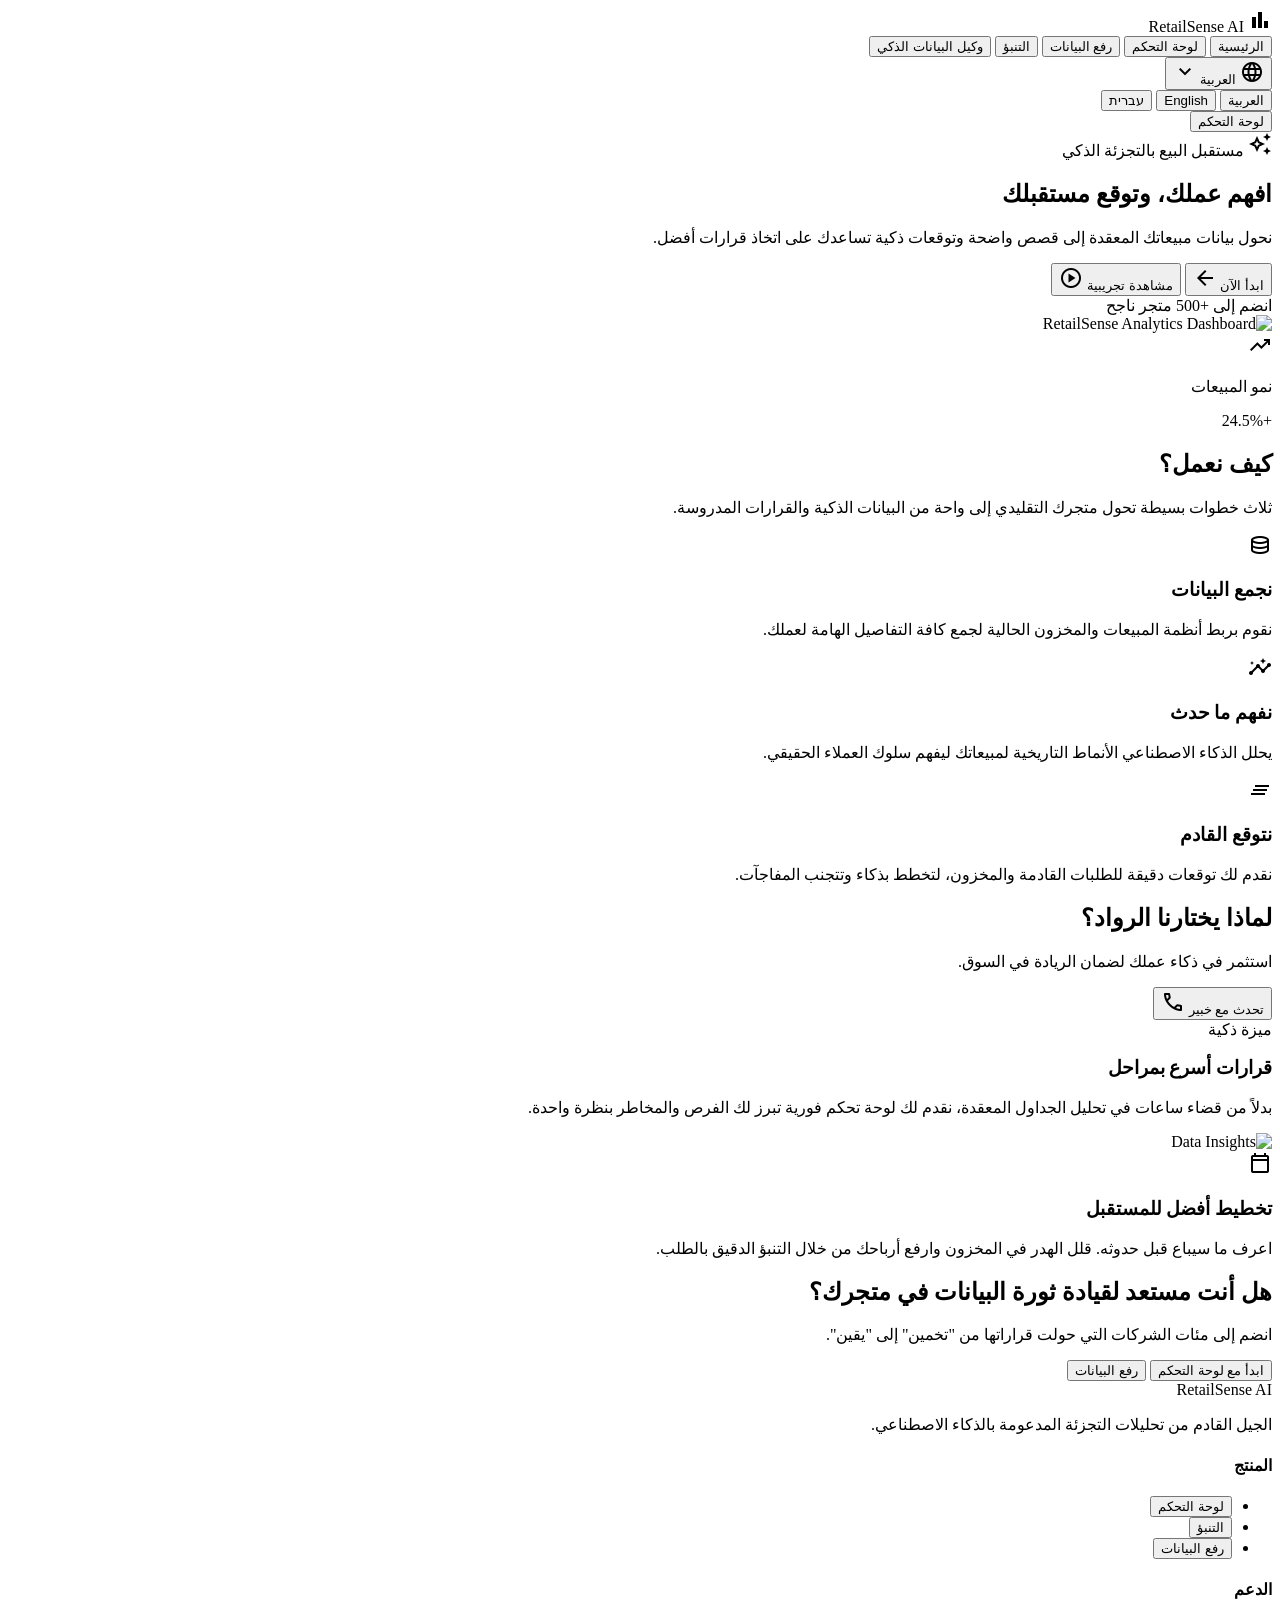
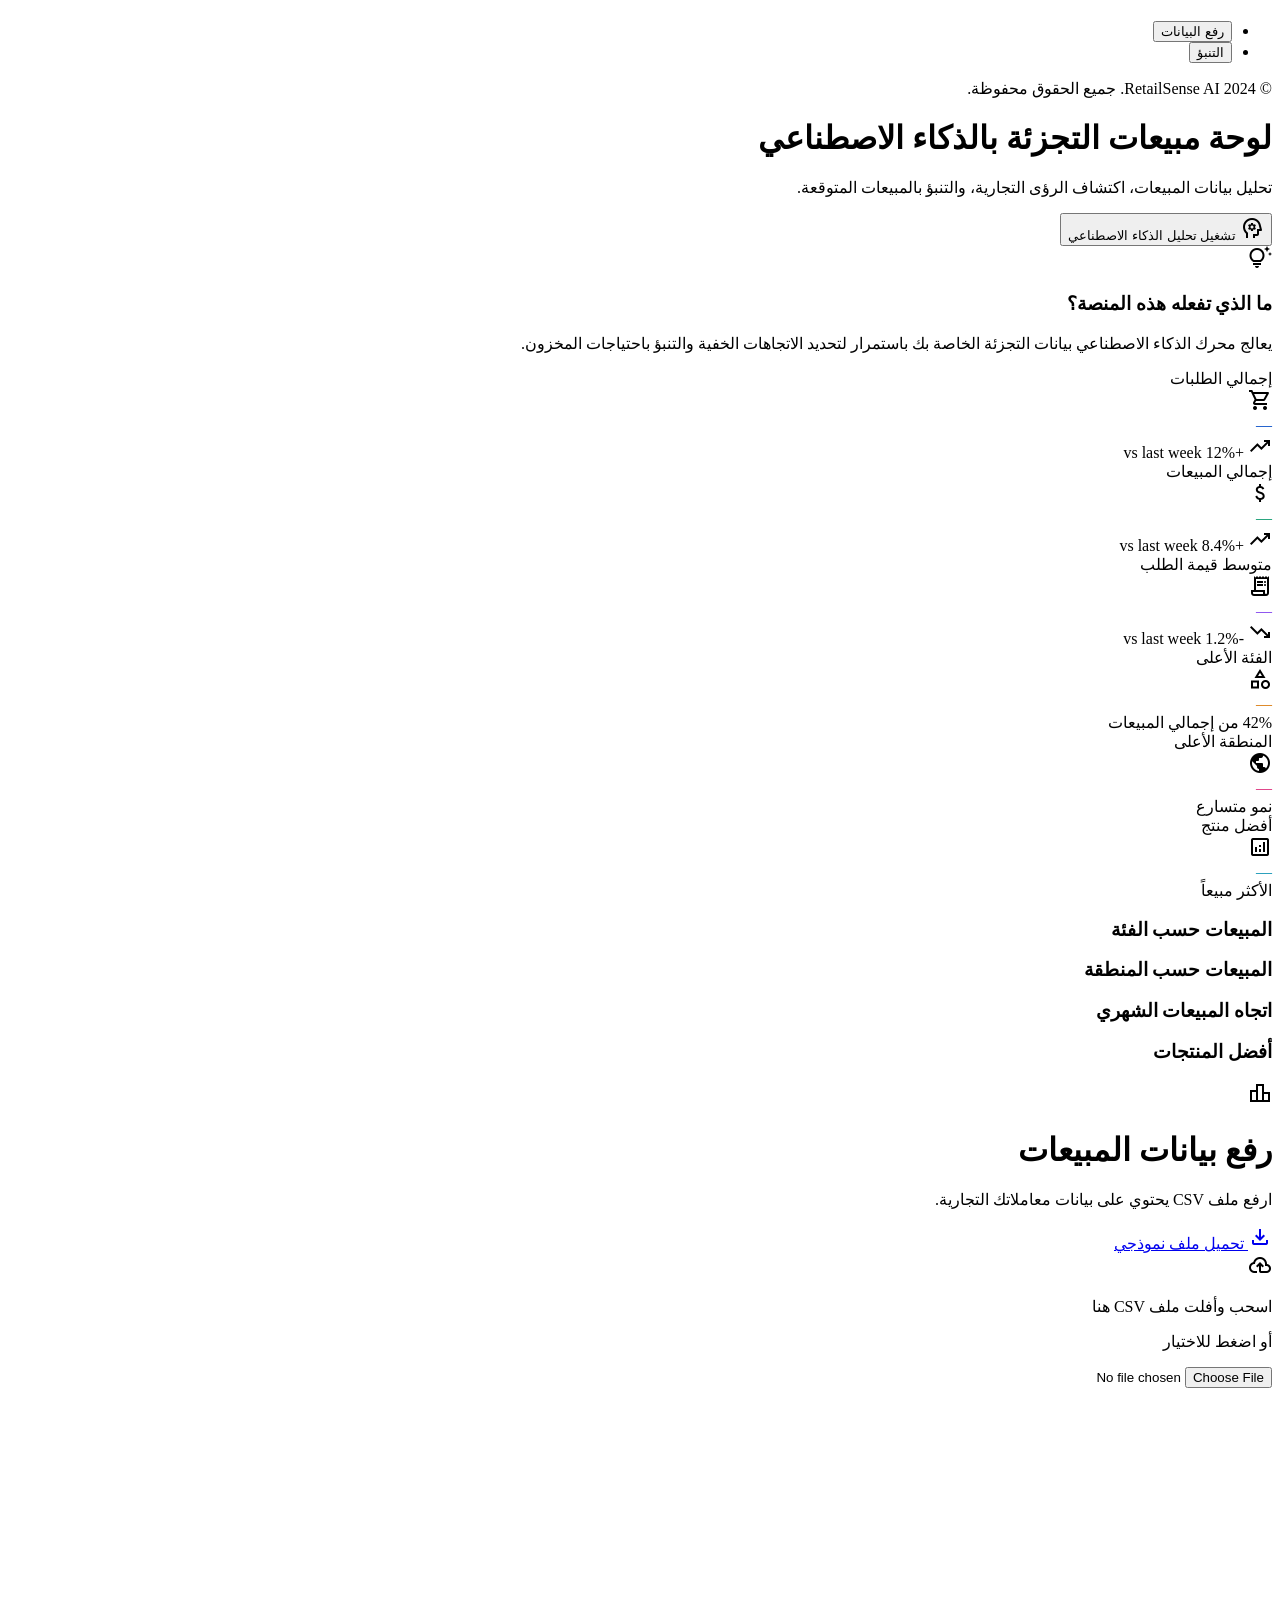
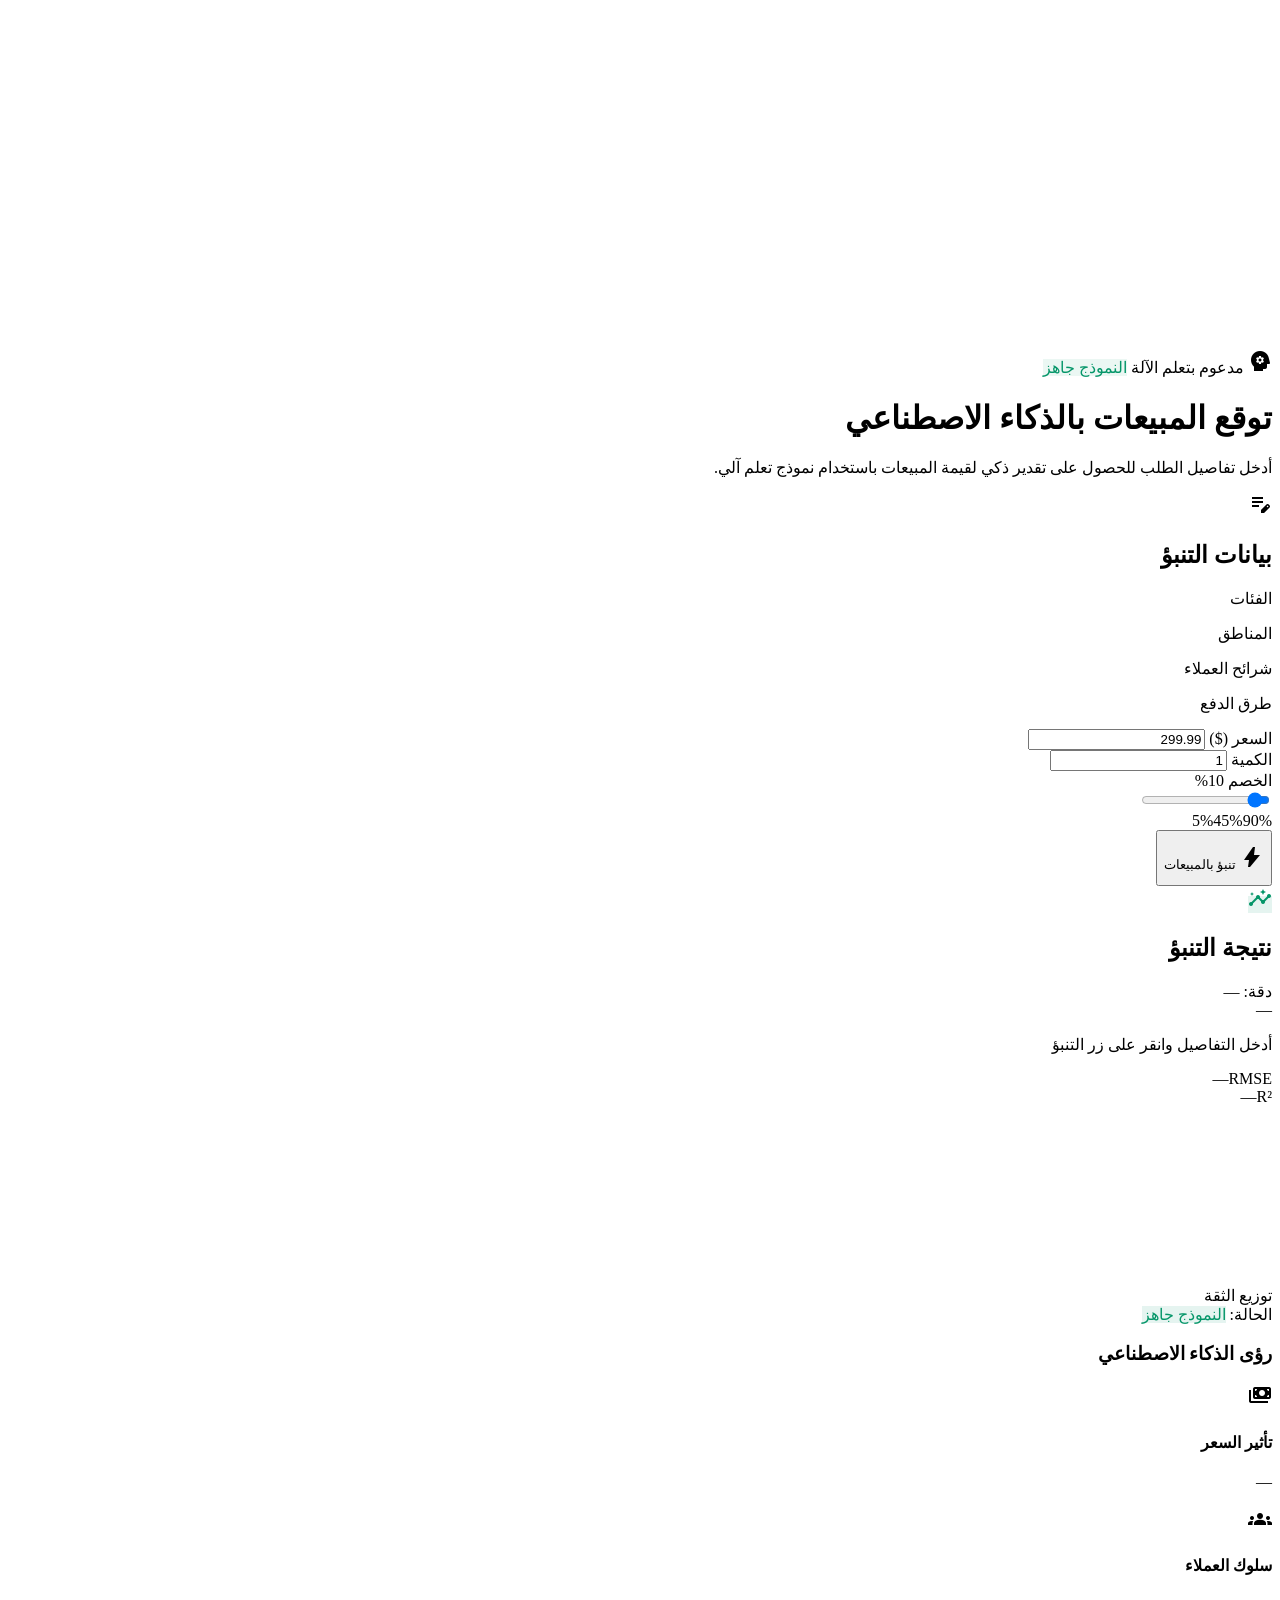
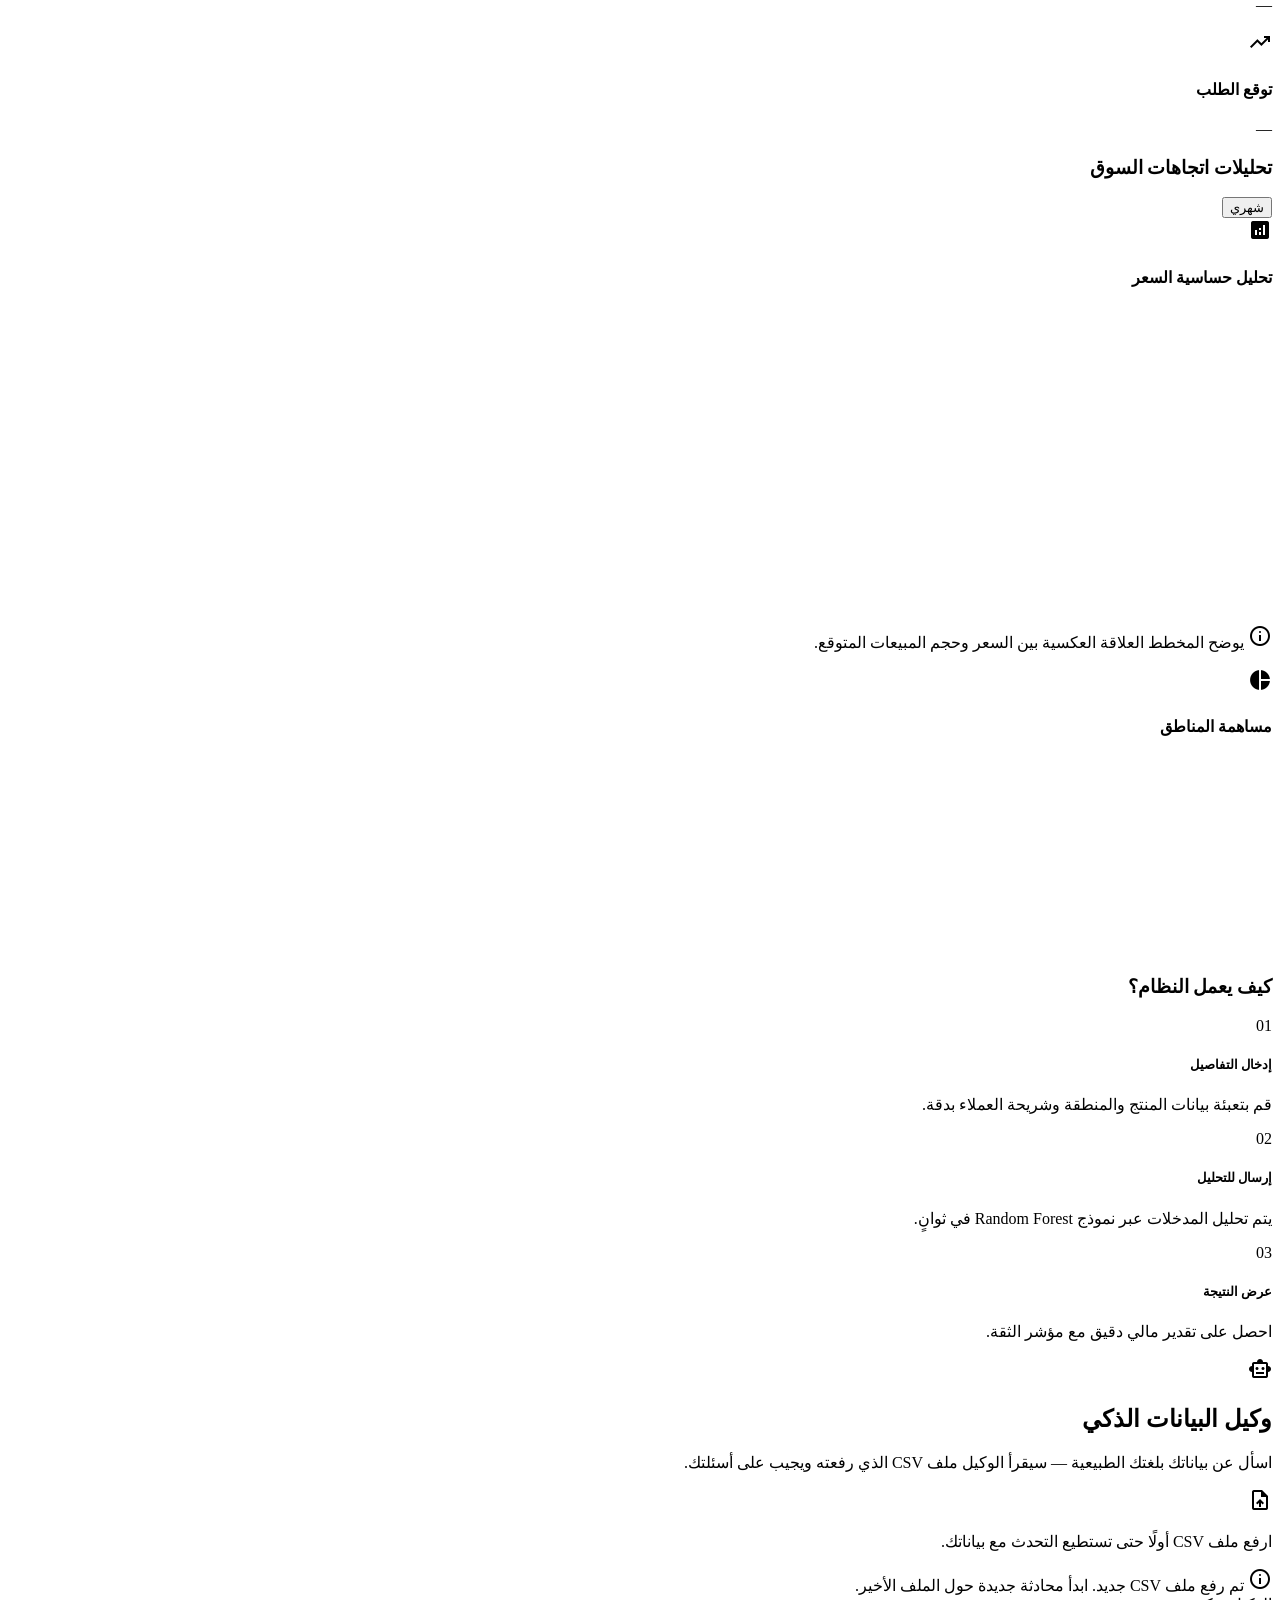
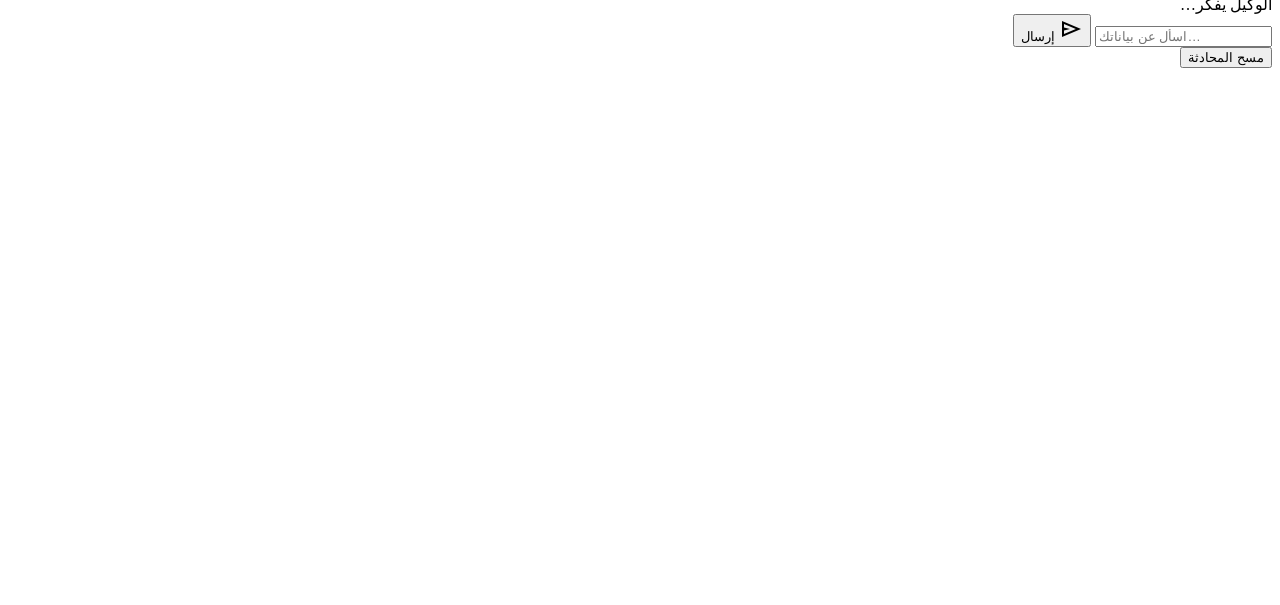
==== commit 2fce02a5: "fix: chatbot reliability and mobile responsiveness" ====
--- a/frontend/templates/index.html
+++ b/frontend/templates/index.html
@@ -888,8 +888,7 @@
 
       <!-- Messages area -->
       <div id="agent-messages"
-           class="retail-card p-md mb-md space-y-md overflow-y-auto"
-           style="min-height:320px; max-height:520px;">
+           class="retail-card p-md mb-md space-y-md overflow-y-auto agent-messages-area">
       </div>
 
       <!-- Loading / typing indicator -->
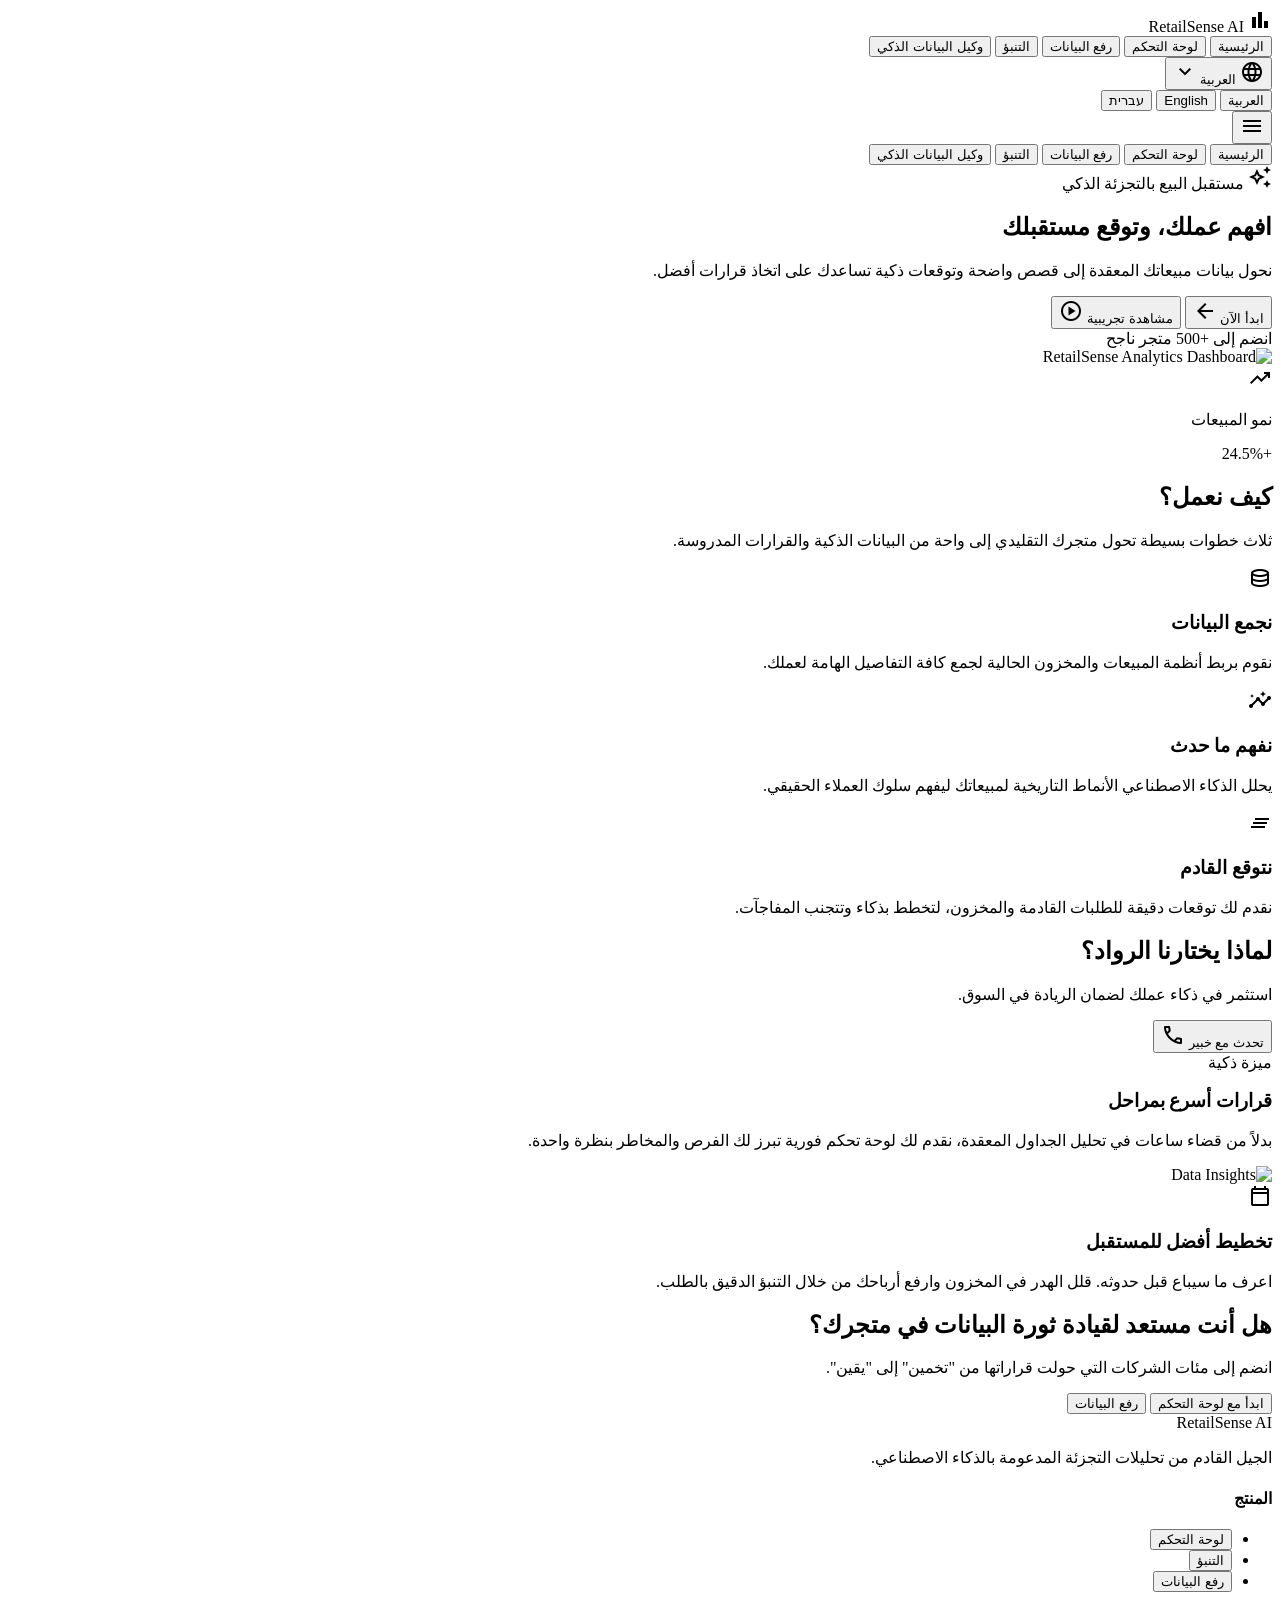
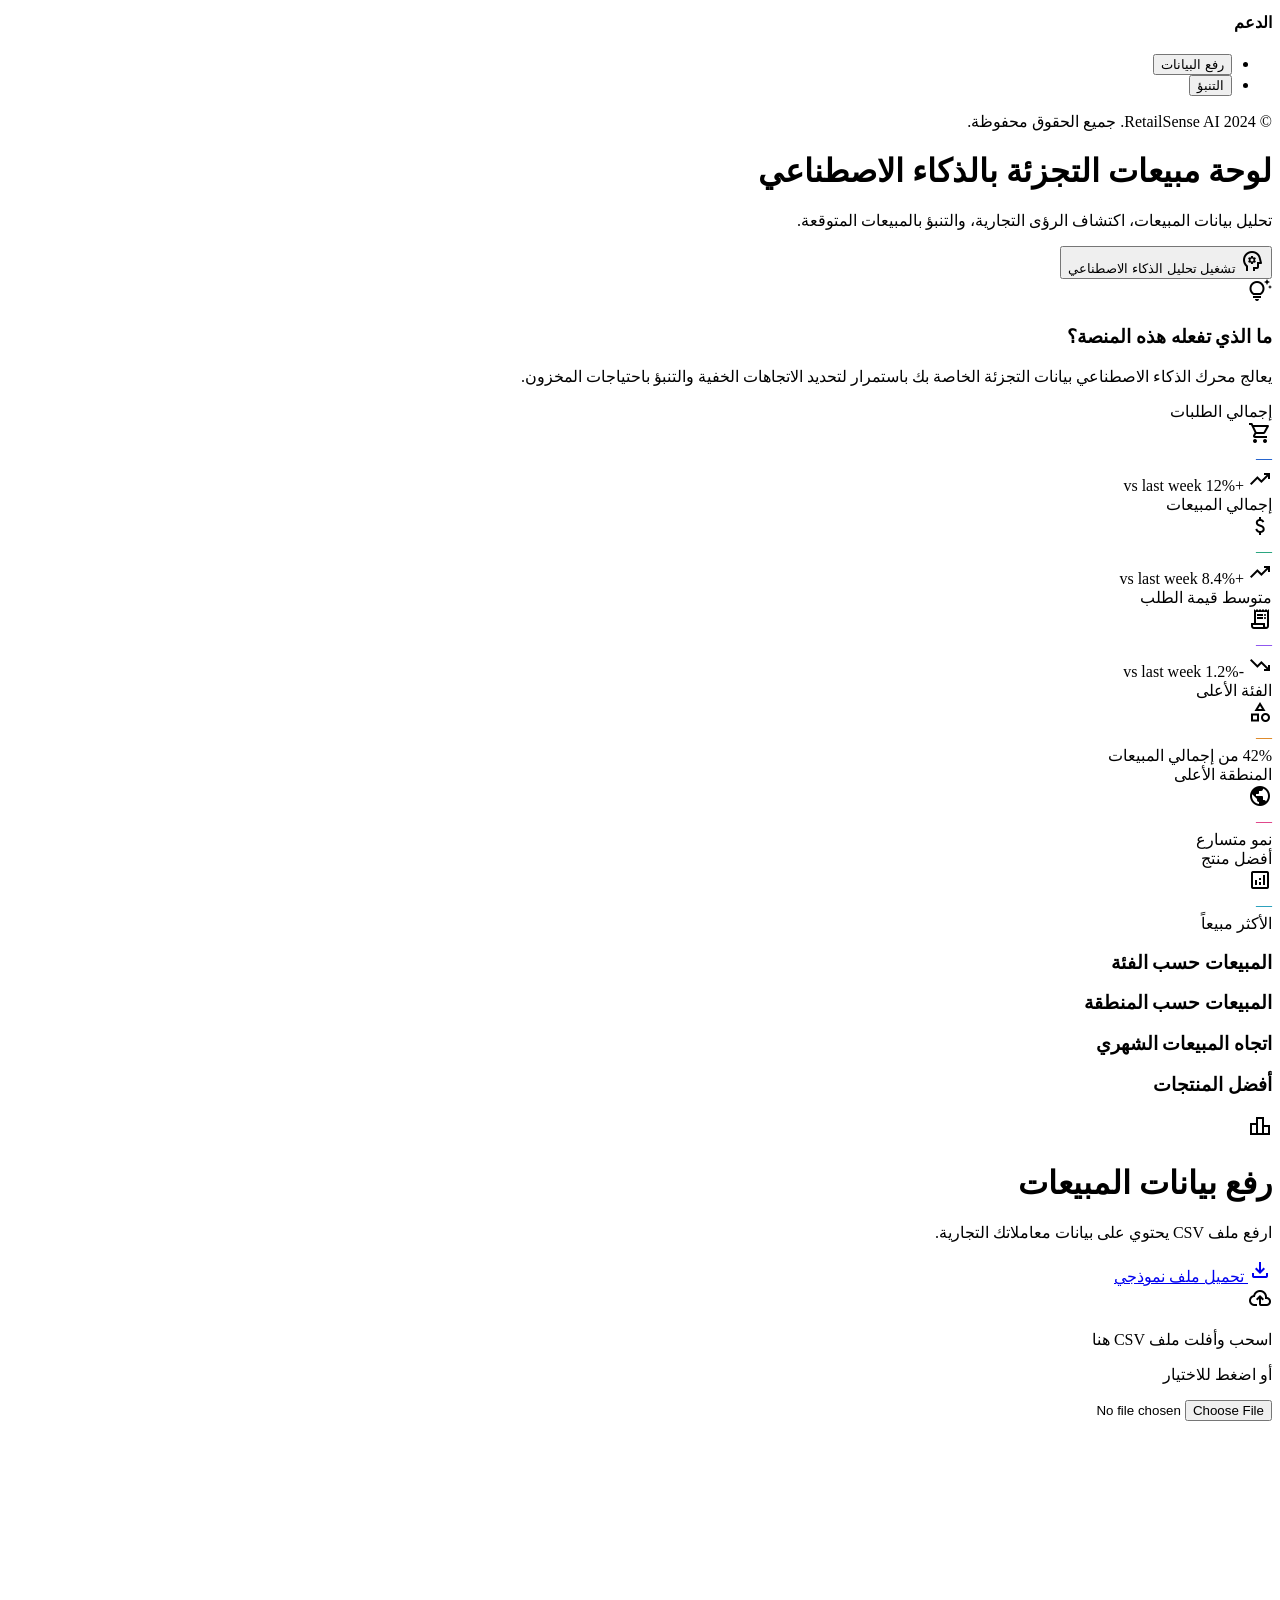
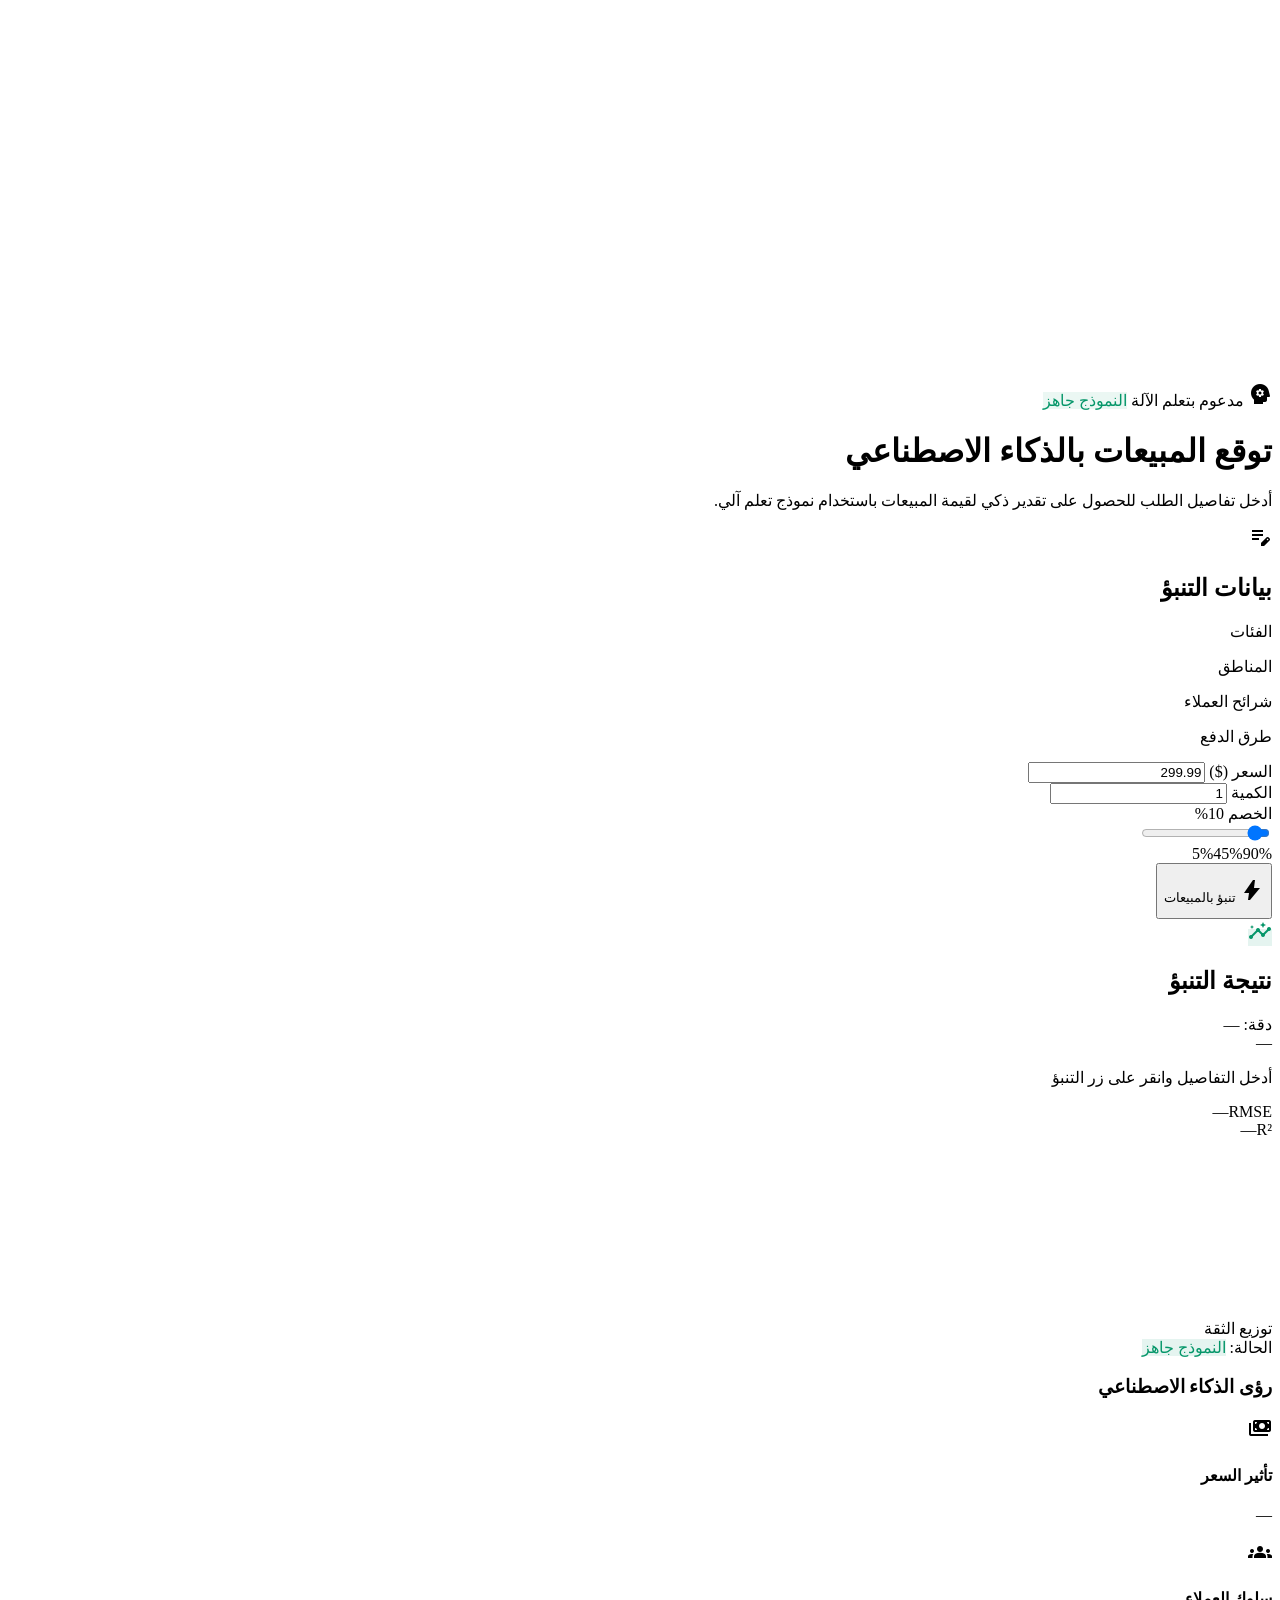
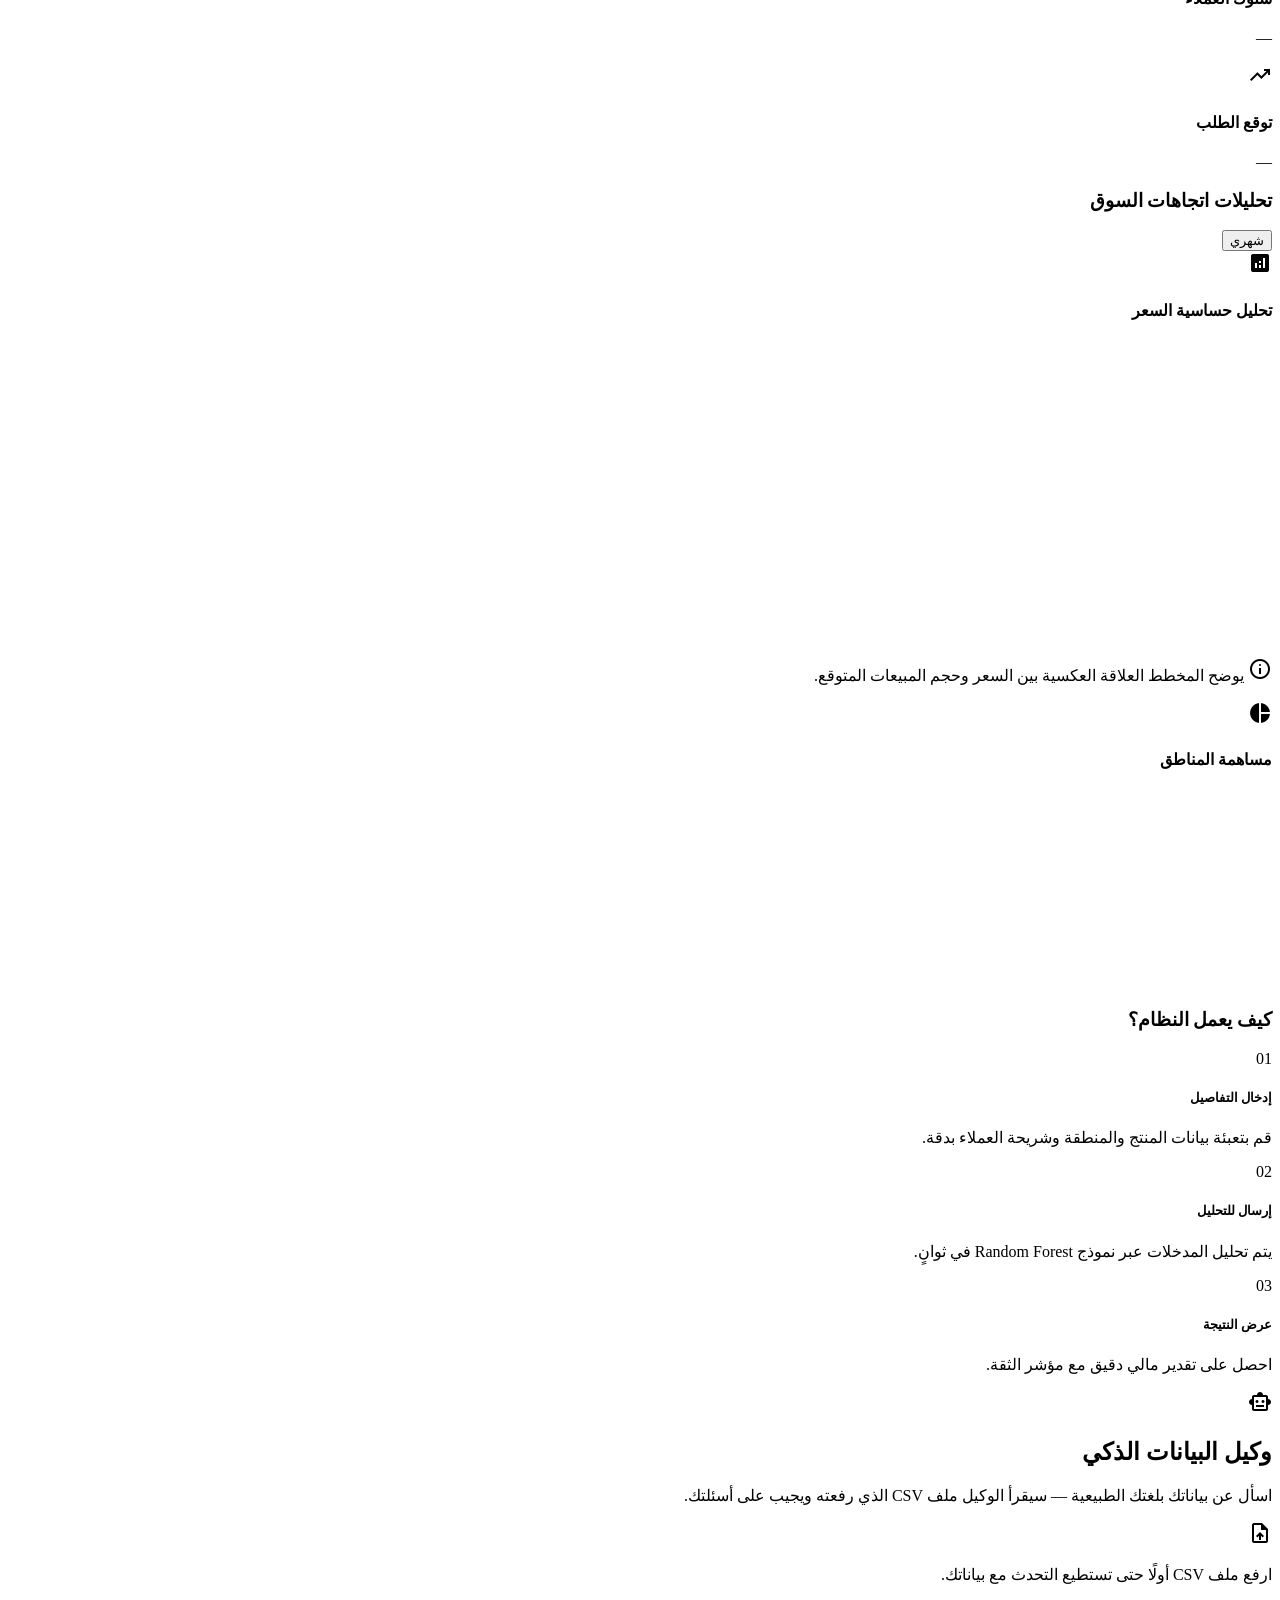
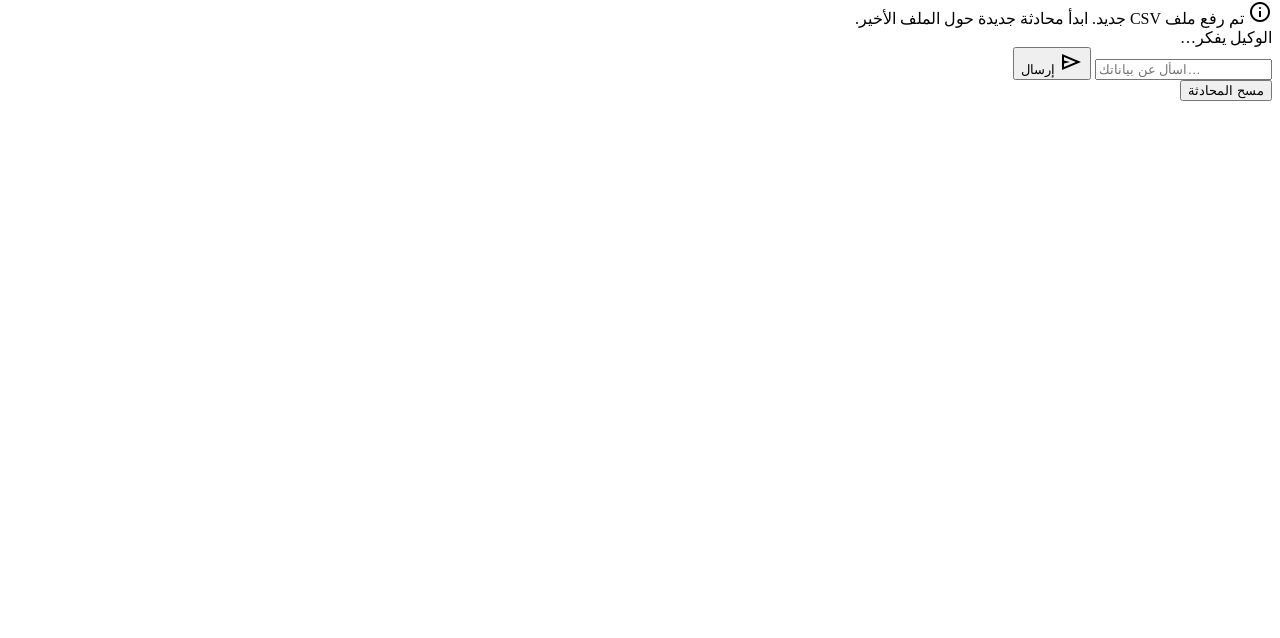
==== commit b48998f2: "feat: add mobile hamburger menu for navigation" ====
--- a/frontend/templates/index.html
+++ b/frontend/templates/index.html
@@ -170,14 +170,23 @@
         </div>
       </div>
 
-      <!-- Mobile menu (shows on small screens) -->
-      <div class="flex lg:hidden items-center gap-xs">
-        <button onclick="navigate('dashboard')" class="text-label-sm text-primary border border-primary/30 px-sm py-1 rounded-lg" data-key="nav_dashboard">لوحة التحكم</button>
-      </div>
+      <!-- Hamburger button (mobile only) -->
+      <button onclick="toggleMobileMenu()" class="flex lg:hidden items-center justify-center w-9 h-9 rounded-lg border border-outline-variant hover:bg-surface-container transition-all" aria-label="القائمة">
+        <span id="hamburger-icon" class="material-symbols-outlined text-[22px] no-mirror">menu</span>
+      </button>
     </div>
 
   </div>
 </header>
+
+<!-- Mobile nav drawer -->
+<div id="mobile-nav" class="mobile-nav-drawer lg:hidden">
+  <button class="mobile-nav-item" onclick="mobileNavigate('home')"       data-key="nav_home">الرئيسية</button>
+  <button class="mobile-nav-item" onclick="mobileNavigate('dashboard')"  data-key="nav_dashboard">لوحة التحكم</button>
+  <button class="mobile-nav-item" onclick="mobileNavigate('upload')"     data-key="nav_upload">رفع البيانات</button>
+  <button class="mobile-nav-item" onclick="mobileNavigate('prediction')" data-key="nav_prediction">التنبؤ</button>
+  <button class="mobile-nav-item" onclick="mobileNavigate('agent')"      data-key="nav_agent">وكيل البيانات الذكي</button>
+</div>
 
 <!-- ═══════════════════════════════════════════════════════════════════════
      MAIN  —  all sections live here, toggled by navigate()
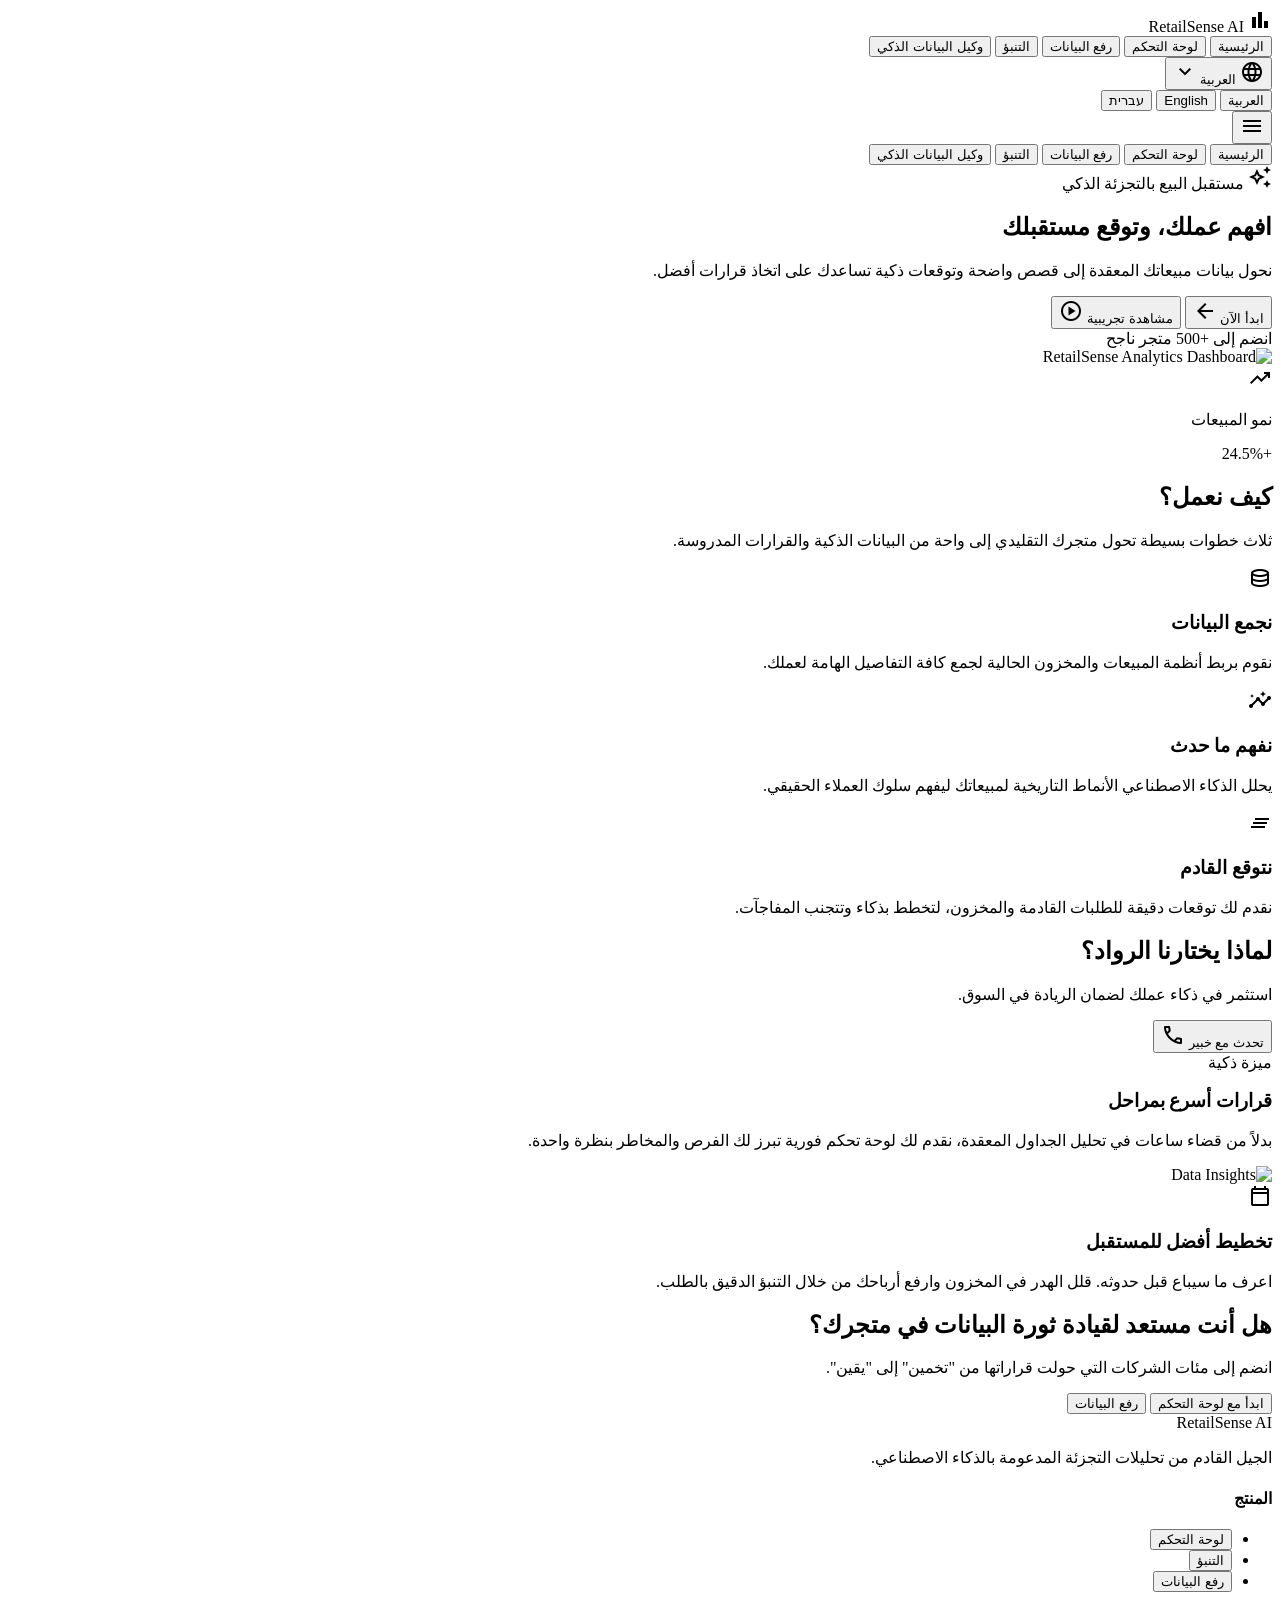
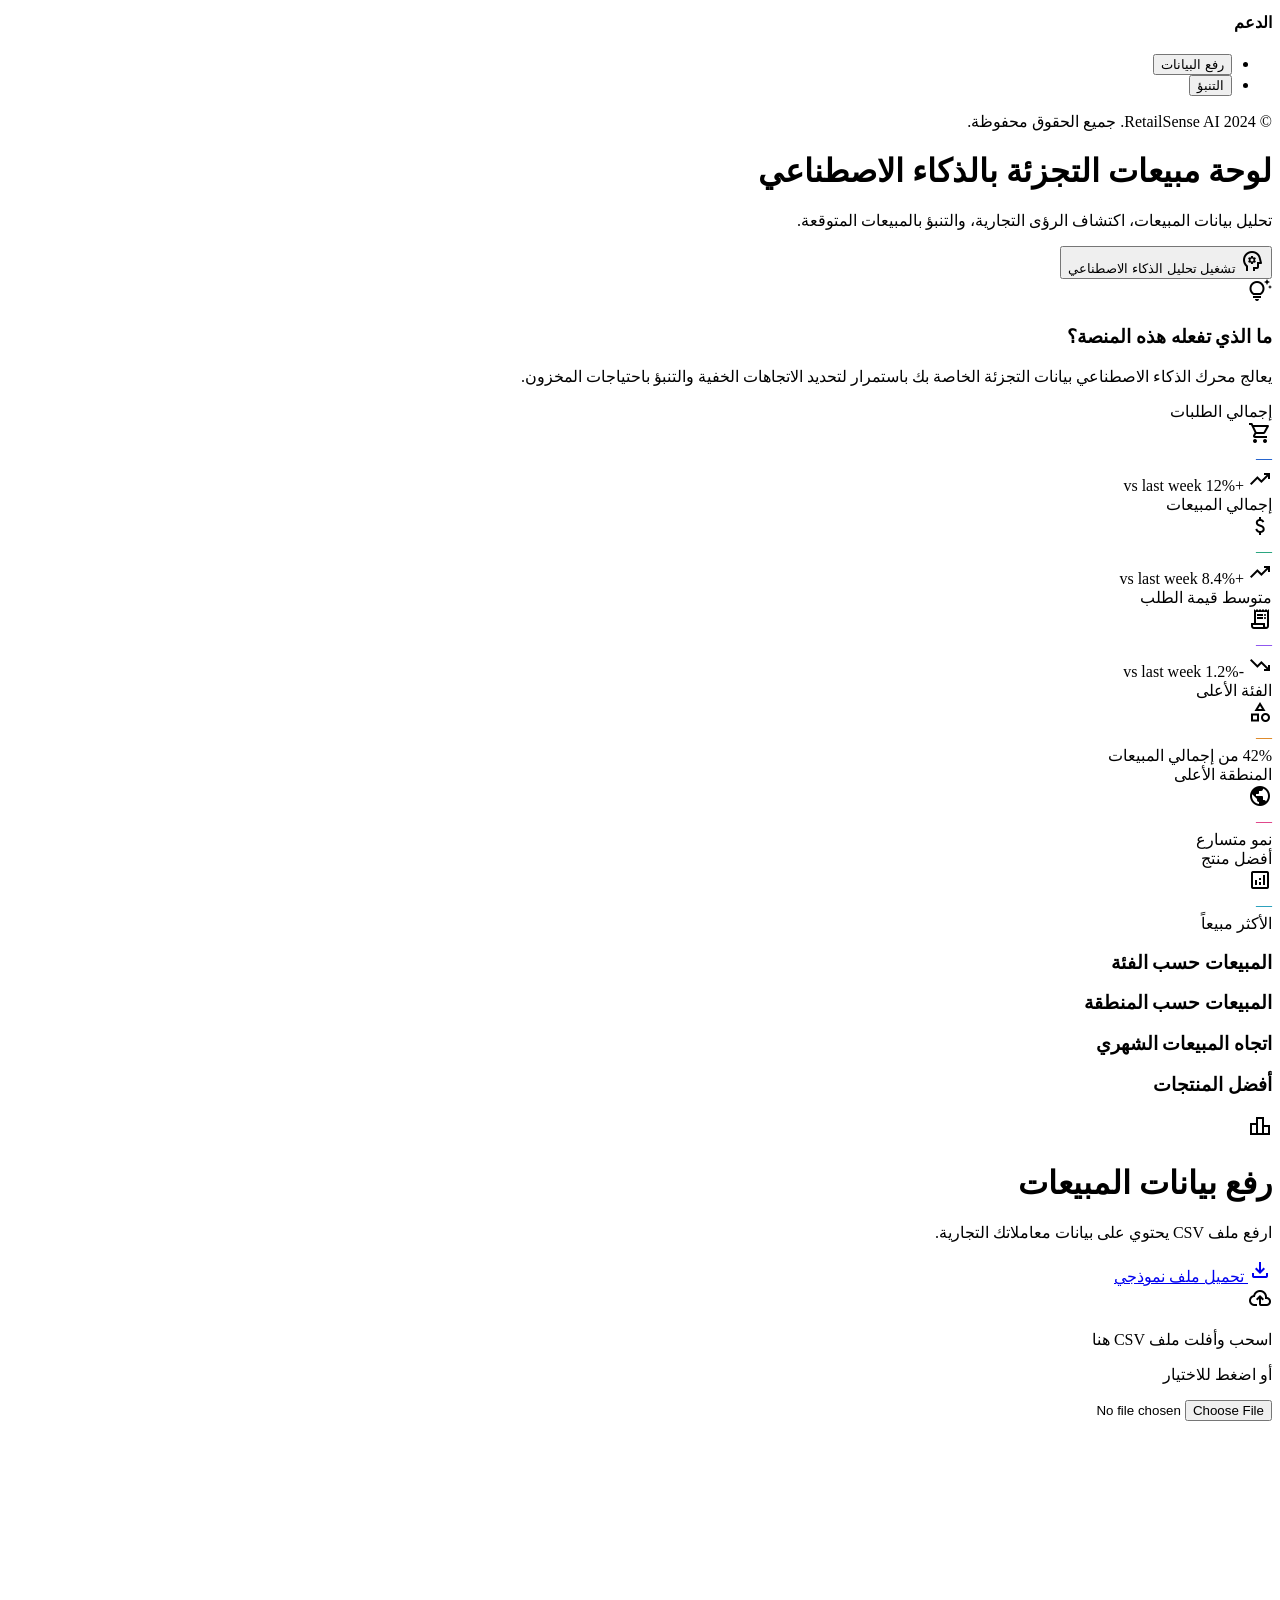
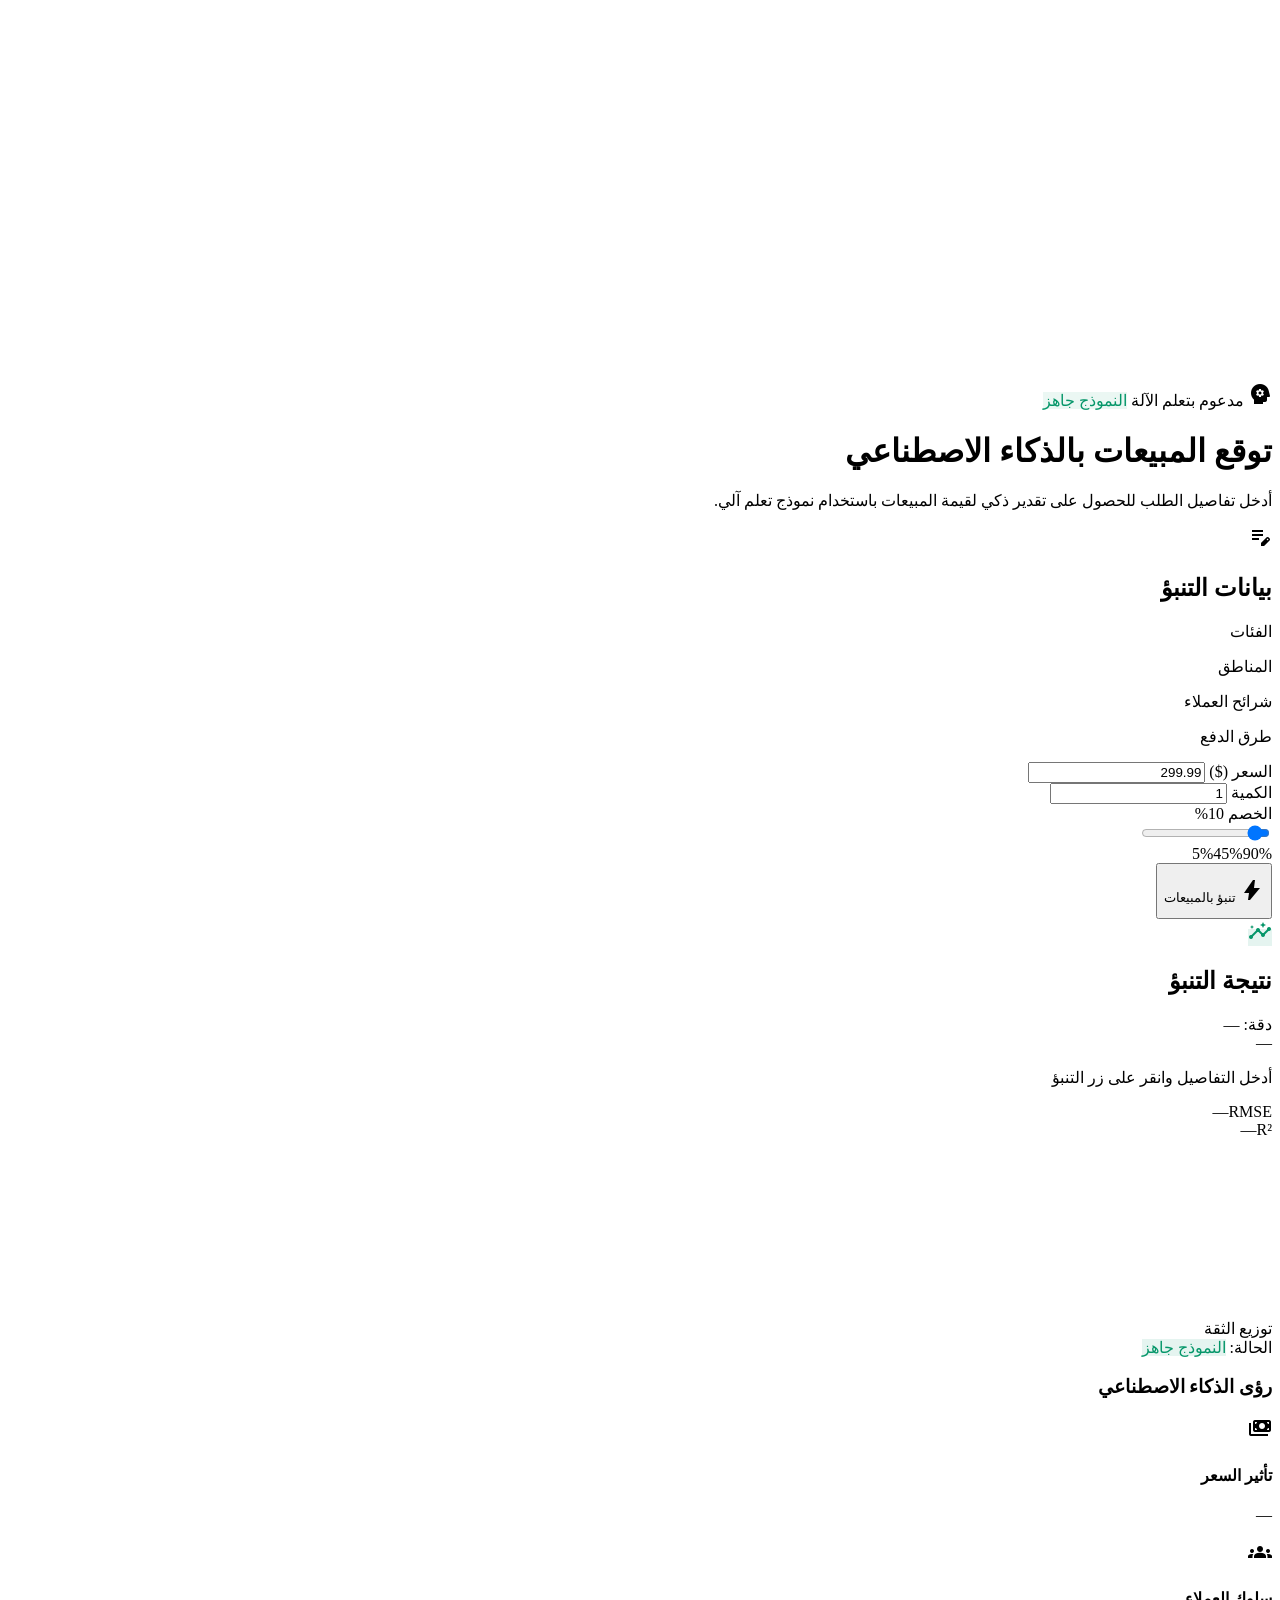
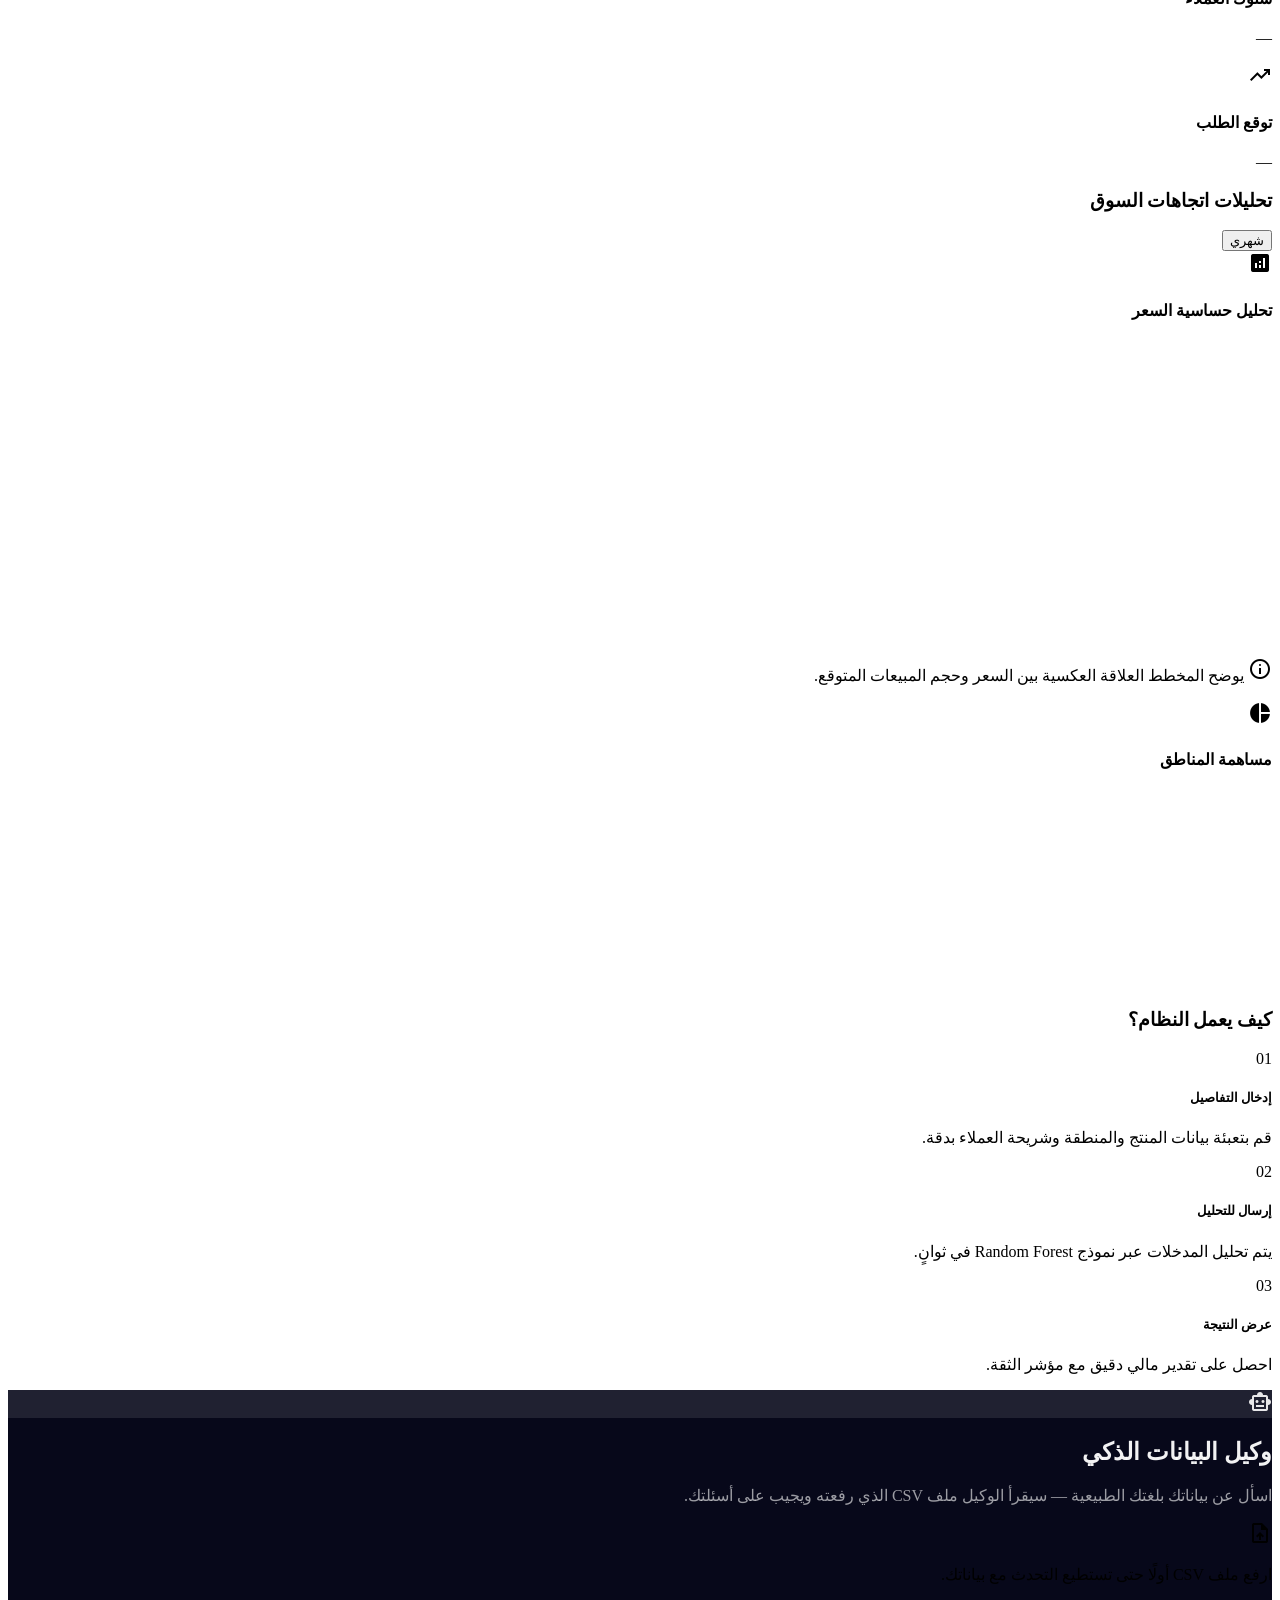
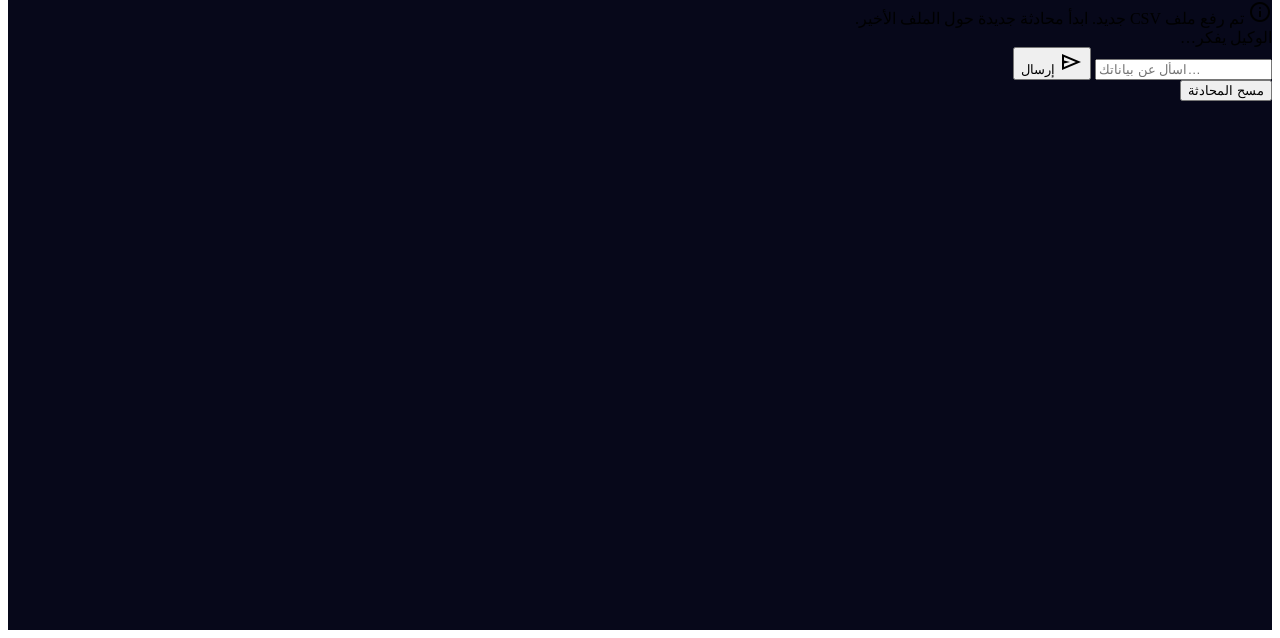
==== commit fb87b450: "feat: dark animated wave background for chatbot page Replace light teal WebGL background on agent se" ====
--- a/frontend/templates/index.html
+++ b/frontend/templates/index.html
@@ -143,7 +143,7 @@
     <!-- Main nav tabs (hidden on small screens) -->
     <nav class="hidden lg:flex items-center gap-xs">
       <button class="nav-btn active" data-nav="home"       onclick="navigate('home')"       data-key="nav_home">الرئيسية</button>
-      <button class="nav-btn"        data-nav="dashboard"  onclick="navigate('dashboard')"  data-key="nav_dashboard">لوحة التحكم</button>
+      <button class="nav-btn"        data-nav="dashboard"  onclick="navigate('dashboard')" data-key="nav_dashboard">لوحة التحكم</button>
       <button class="nav-btn"        data-nav="upload"     onclick="navigate('upload')"     data-key="nav_upload">رفع البيانات</button>
       <button class="nav-btn"        data-nav="prediction" onclick="navigate('prediction')" data-key="nav_prediction">التنبؤ</button>
       <button class="nav-btn"        data-nav="agent"      onclick="navigate('agent')"      data-key="nav_agent">وكيل البيانات الذكي</button>
@@ -371,7 +371,7 @@
         <div class="space-y-md text-right footer-col">
           <h4 class="text-label-md font-label-md text-on-surface font-bold" data-key="footer-product">المنتج</h4>
           <ul class="space-y-sm">
-            <li><button onclick="navigate('dashboard')" class="text-body-sm font-body-sm text-on-surface-variant hover:text-primary transition-colors" data-key="nav_dashboard">لوحة التحكم</button></li>
+            <li><button class="text-body-sm font-body-sm text-on-surface-variant hover:text-primary transition-colors" data-key="nav_dashboard">لوحة التحكم</button></li>
             <li><button onclick="navigate('prediction')" class="text-body-sm font-body-sm text-on-surface-variant hover:text-primary transition-colors" data-key="nav_prediction">التنبؤ</button></li>
             <li><button onclick="navigate('upload')" class="text-body-sm font-body-sm text-on-surface-variant hover:text-primary transition-colors" data-key="nav_upload">رفع البيانات</button></li>
           </ul>
@@ -428,7 +428,7 @@
     <div class="grid grid-cols-2 md:grid-cols-3 xl:grid-cols-6 gap-md">
 
       <!-- Total Orders -->
-      <div class="kpi-card primary" onclick="navigate('dashboard')">
+      <div class="kpi-card primary">
         <div class="kpi-card-header">
           <span class="kpi-label" data-key="kpi_orders">إجمالي الطلبات</span>
           <div class="kpi-icon-wrap primary">
@@ -446,7 +446,7 @@
       </div>
 
       <!-- Total Sales -->
-      <div class="kpi-card success" onclick="navigate('dashboard')">
+      <div class="kpi-card success">
         <div class="kpi-card-header">
           <span class="kpi-label" data-key="kpi_sales">إجمالي المبيعات</span>
           <div class="kpi-icon-wrap success">
@@ -464,7 +464,7 @@
       </div>
 
       <!-- Avg Order Value -->
-      <div class="kpi-card purple" onclick="navigate('dashboard')">
+      <div class="kpi-card purple">
         <div class="kpi-card-header">
           <span class="kpi-label" data-key="kpi_aov">متوسط قيمة الطلب</span>
           <div class="kpi-icon-wrap purple">
@@ -482,7 +482,7 @@
       </div>
 
       <!-- Top Category -->
-      <div class="kpi-card orange" onclick="navigate('dashboard')">
+      <div class="kpi-card orange">
         <div class="kpi-card-header">
           <span class="kpi-label" data-key="kpi_category">الفئة الأعلى</span>
           <div class="kpi-icon-wrap orange">
@@ -496,7 +496,7 @@
       </div>
 
       <!-- Top Region -->
-      <div class="kpi-card pink" onclick="navigate('dashboard')">
+      <div class="kpi-card pink">
         <div class="kpi-card-header">
           <span class="kpi-label" data-key="kpi_region">المنطقة الأعلى</span>
           <div class="kpi-icon-wrap pink">
@@ -510,7 +510,7 @@
       </div>
 
       <!-- AI Forecast -->
-      <div class="kpi-card teal" onclick="navigate('prediction')">
+      <div class="kpi-card teal">
         <div class="kpi-card-header">
           <span class="kpi-label" data-key="kpi_product">أفضل منتج</span>
           <div class="kpi-icon-wrap teal">
@@ -855,18 +855,18 @@
 <!-- ╔═══════════════════════════════════════════════════════════╗
      ║  AI DATA AGENT  —  Chatbot powered by OpenAI file_search  ║
      ╚═══════════════════════════════════════════════════════════╝ -->
-<div id="section-agent" class="app-section" style="position:relative;overflow:hidden;min-height:calc(100vh - 60px);">
+<div id="section-agent" class="app-section" style="position:relative;overflow:hidden;min-height:calc(100vh - 60px);background:#07081a;">
   <canvas id="agent-webgl-canvas" style="position:absolute;top:0;left:0;width:100%;height:100%;display:block;pointer-events:none;"></canvas>
   <div style="position:relative;z-index:1;">
 
   <!-- Page header -->
   <section class="py-xl">
     <div class="max-w-4xl mx-auto px-container-margin text-center">
-      <div class="inline-flex items-center bg-primary/10 text-primary px-md py-base rounded-full mb-md">
+      <div class="inline-flex items-center px-md py-base rounded-full mb-md sg-chip" style="background:rgba(255,255,255,0.1);color:rgba(255,255,255,0.9);">
         <span class="material-symbols-outlined text-[18px] no-mirror fill">smart_toy</span>
       </div>
-      <h2 class="text-headline-lg font-headline-lg text-on-surface mb-sm" data-key="agent_title">وكيل البيانات الذكي</h2>
-      <p class="text-body-lg font-body-lg text-on-surface-variant max-w-2xl mx-auto" data-key="agent_desc">اسأل عن بياناتك بلغتك الطبيعية — سيقرأ الوكيل ملف CSV الذي رفعته ويجيب على أسئلتك.</p>
+      <h2 class="text-headline-lg font-headline-lg mb-sm" style="color:rgba(255,255,255,0.95);" data-key="agent_title">وكيل البيانات الذكي</h2>
+      <p class="text-body-lg font-body-lg max-w-2xl mx-auto" style="color:rgba(255,255,255,0.60);" data-key="agent_desc">اسأل عن بياناتك بلغتك الطبيعية — سيقرأ الوكيل ملف CSV الذي رفعته ويجيب على أسئلتك.</p>
     </div>
   </section>
 
@@ -875,9 +875,11 @@
 
     <!-- No dataset notice (shown when no CSV uploaded yet) -->
     <div id="agent-no-dataset" class="hidden">
-      <div class="retail-card p-2xl text-center">
-        <span class="material-symbols-outlined text-[48px] text-outline mb-md block no-mirror">upload_file</span>
-        <p class="text-body-lg text-on-surface-variant" data-key="agent_no_dataset">ارفع ملف CSV أولًا حتى تستطيع التحدث مع بياناتك.</p>
+      <div class="sg-card">
+        <div class="retail-card sg-inner p-2xl text-center">
+          <span class="material-symbols-outlined text-[48px] text-outline mb-md block no-mirror">upload_file</span>
+          <p class="text-body-lg text-on-surface-variant" data-key="agent_no_dataset">ارفع ملف CSV أولًا حتى تستطيع التحدث مع بياناتك.</p>
+        </div>
       </div>
     </div>
 
@@ -895,9 +897,11 @@
       <!-- Suggested questions -->
       <div id="agent-suggested" class="mb-md flex flex-wrap gap-sm"></div>
 
-      <!-- Messages area -->
-      <div id="agent-messages"
-           class="retail-card p-md mb-md space-y-md overflow-y-auto agent-messages-area">
+      <!-- Messages area (wrapped in spotlight-glow card) -->
+      <div class="sg-card mb-md">
+        <div id="agent-messages"
+             class="retail-card sg-inner p-md space-y-md overflow-y-auto agent-messages-area">
+        </div>
       </div>
 
       <!-- Loading / typing indicator -->
@@ -916,7 +920,7 @@
           id="agent-input"
           type="text"
           maxlength="1000"
-          class="flex-1 border border-outline-variant rounded-xl px-md py-sm text-body-md bg-surface focus:outline-none focus:ring-2 focus:ring-primary/30"
+          class="flex-1 border border-outline-variant rounded-xl px-md py-sm text-body-md bg-surface sg-inner focus:outline-none focus:ring-2 focus:ring-primary/30"
           data-key-placeholder="agent_placeholder"
           placeholder="اسأل عن بياناتك…"
           onkeydown="if(event.key==='Enter' && !event.shiftKey){ event.preventDefault(); sendAgentMessage(); }"
@@ -924,7 +928,7 @@
         />
         <button
           onclick="sendAgentMessage()"
-          class="bg-primary text-on-primary px-lg py-sm rounded-xl text-label-md font-label-md hover:opacity-90 active:scale-95 transition-all flex items-center gap-xs shrink-0">
+          class="bg-primary text-on-primary px-lg py-sm rounded-xl text-label-md font-label-md hover:opacity-90 active:scale-95 transition-all flex items-center gap-xs shrink-0 sg-chip">
           <span class="material-symbols-outlined text-[18px] no-mirror">send</span>
           <span data-key="agent_send">إرسال</span>
         </button>
@@ -962,6 +966,8 @@
     'precision highp float;',
     'uniform vec2  u_res;',
     'uniform float u_time;',
+    'uniform vec3  u_color;',
+    'uniform vec3  u_bg;',
     'void main(){',
     '  vec2 p=(gl_FragCoord.xy*2.0-u_res)/min(u_res.x,u_res.y);',
     '  float t=u_time;',
@@ -977,7 +983,7 @@
     '  float w5=p.y+sin(p.x*1.25+t*0.35+3.3)*0.38;',
     '  i+=0.008/max(abs(w5),0.003)+0.025/(abs(w5)*12.0+1.0);',
     '  float v=i/(i+0.65);',
-    '  vec3 c=mix(vec3(1.0),vec3(0.0,0.290,0.776),v);',
+    '  vec3 c=mix(u_bg,u_color,v);',
     '  gl_FragColor=vec4(c,1.0);',
     '}'
   ].join('\n');
@@ -989,7 +995,7 @@
     return s;
   }
 
-  function initWebGLBg(canvasId, sectionId) {
+  function initWebGLBg(canvasId, sectionId, lineColor, bgColor) {
     var canvas = document.getElementById(canvasId);
     if (!canvas) return;
 
@@ -1013,8 +1019,12 @@
     gl.enableVertexAttribArray(posLoc);
     gl.vertexAttribPointer(posLoc, 2, gl.FLOAT, false, 0, 0);
 
-    var uRes  = gl.getUniformLocation(prog, 'u_res');
-    var uTime = gl.getUniformLocation(prog, 'u_time');
+    var uRes   = gl.getUniformLocation(prog, 'u_res');
+    var uTime  = gl.getUniformLocation(prog, 'u_time');
+    var uColor = gl.getUniformLocation(prog, 'u_color');
+    var uBg    = gl.getUniformLocation(prog, 'u_bg');
+    gl.uniform3f(uColor, lineColor[0], lineColor[1], lineColor[2]);
+    gl.uniform3f(uBg,    bgColor[0],   bgColor[1],   bgColor[2]);
 
     var time = 0, lastW = 0, lastH = 0, wasActive = false;
     var dpr = window.devicePixelRatio || 1;
@@ -1045,11 +1055,26 @@
   }
 
   document.addEventListener('DOMContentLoaded', function () {
-    initWebGLBg('upload-webgl-canvas', 'section-upload');
-    initWebGLBg('agent-webgl-canvas',  'section-agent');
+    initWebGLBg('upload-webgl-canvas', 'section-upload', [0.000, 0.290, 0.776], [1.000, 1.000, 1.000]); // blue on white
+    initWebGLBg('agent-webgl-canvas',  'section-agent',  [0.820, 0.870, 1.000], [0.027, 0.031, 0.102]); // silver on dark navy
   });
 })();
 </script>
 
+<!-- Spotlight glow: write pointer position once on :root — all sg-* inherit -->
+<script>
+(function () {
+  var r = document.documentElement.style;
+  document.addEventListener('pointermove', function (e) {
+    r.setProperty('--sg-x',  e.clientX.toFixed(2));
+    r.setProperty('--sg-y',  e.clientY.toFixed(2));
+    r.setProperty('--sg-xp', (e.clientX / window.innerWidth).toFixed(2));
+  });
+  document.addEventListener('pointerleave', function () {
+    r.setProperty('--sg-x', '-9999');
+    r.setProperty('--sg-y', '-9999');
+  });
+})();
+</script>
 </body>
 </html>
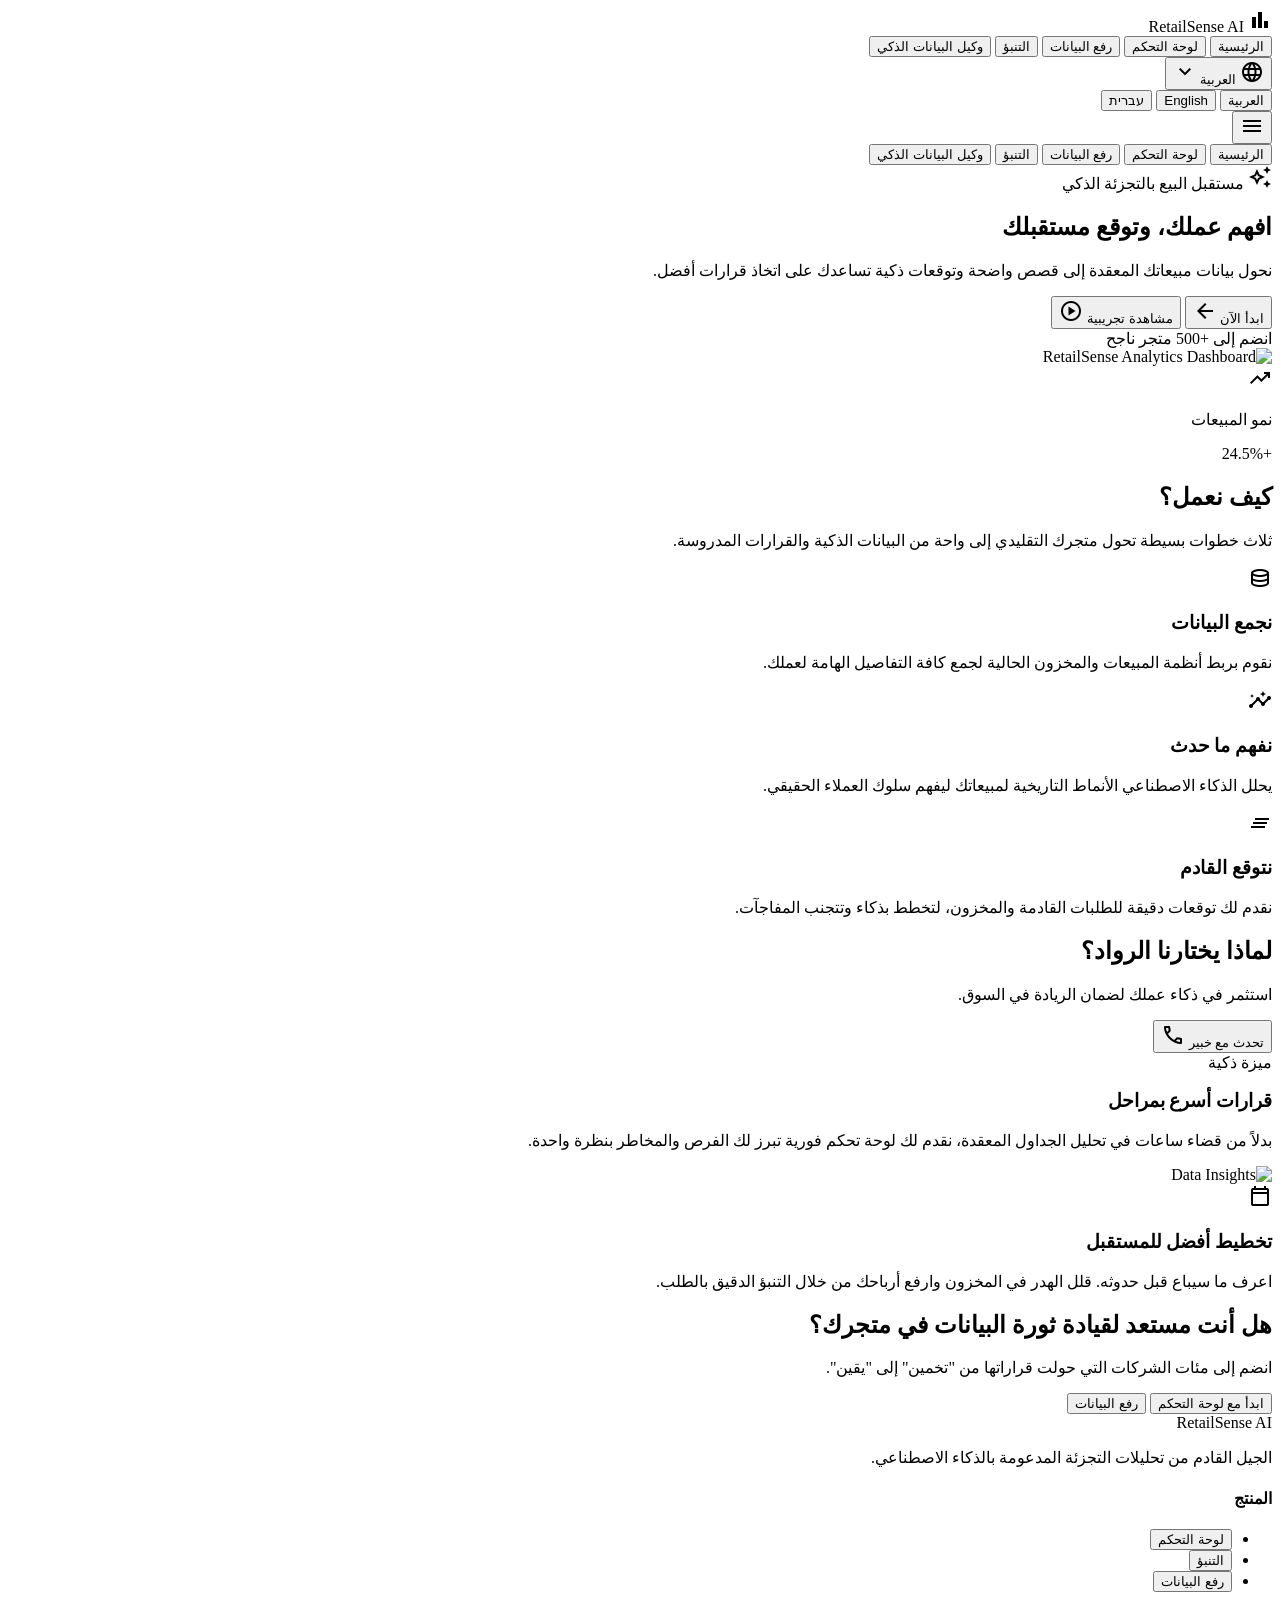
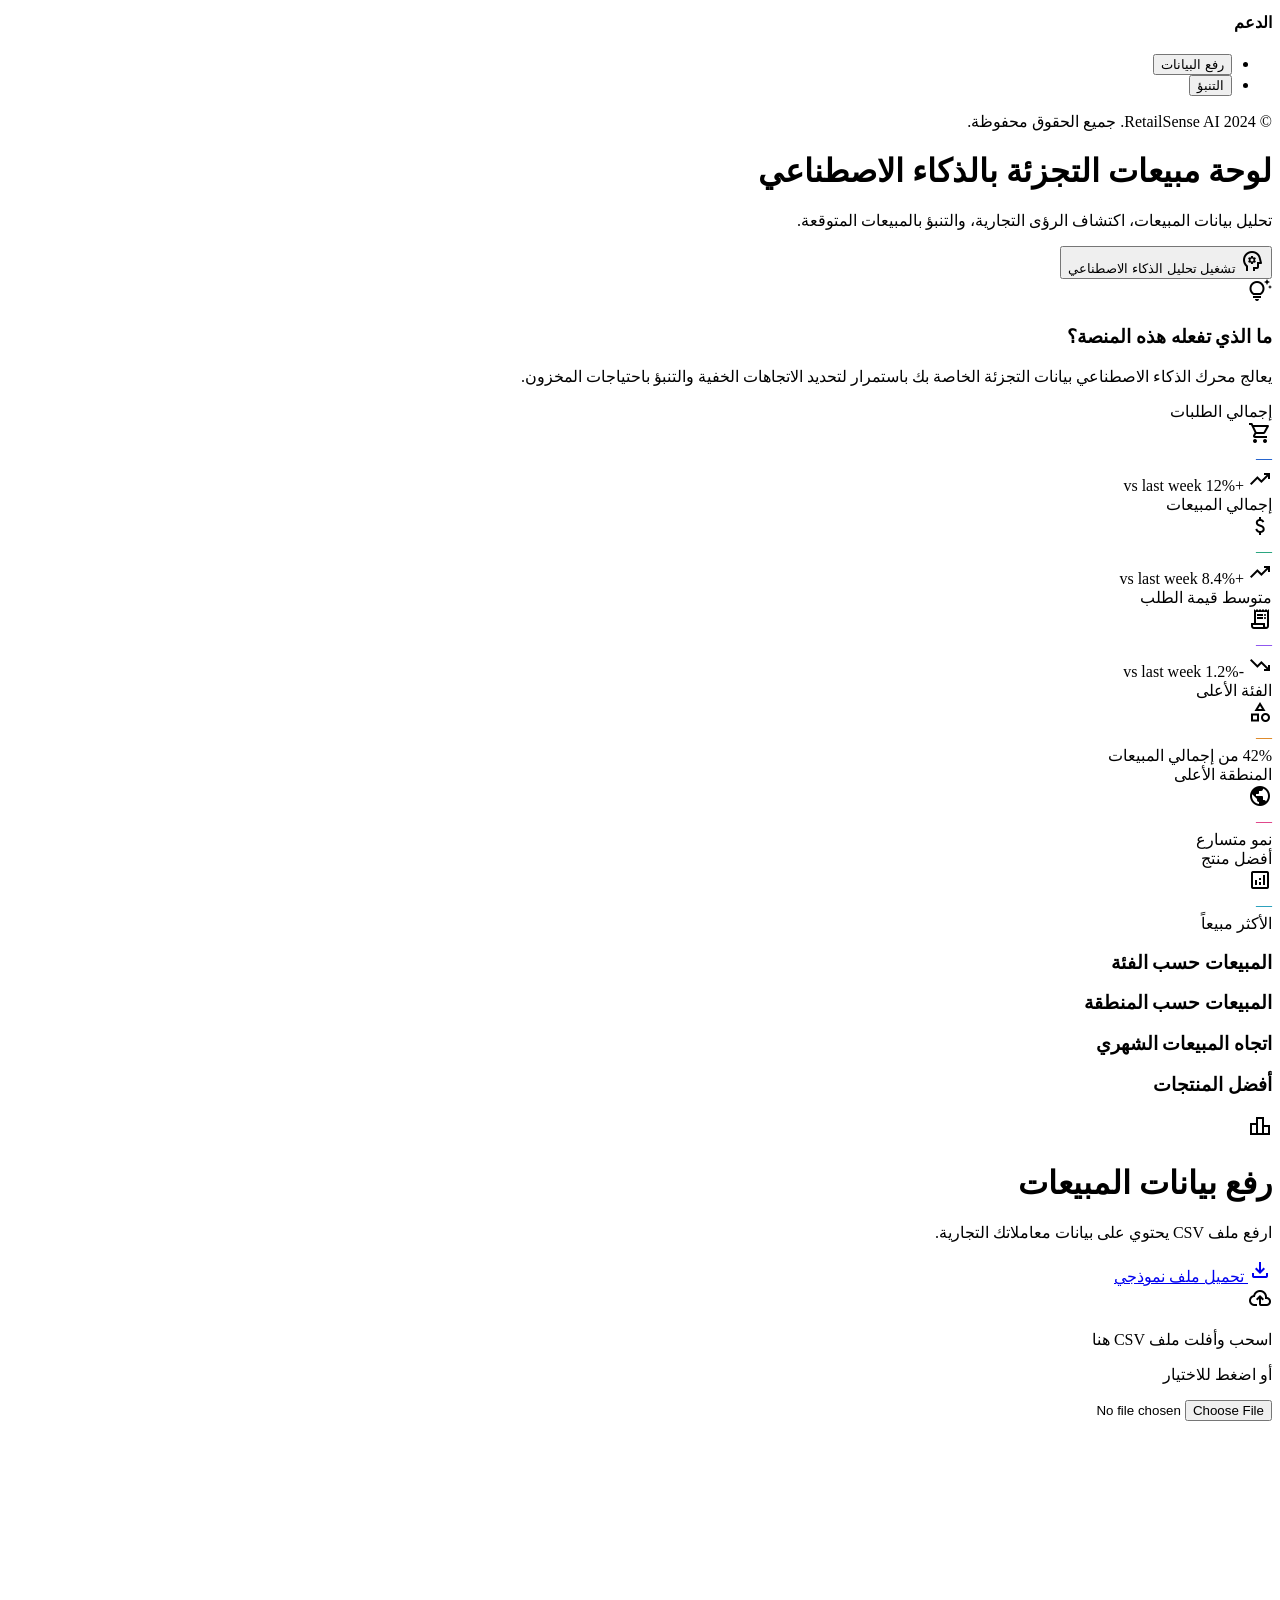
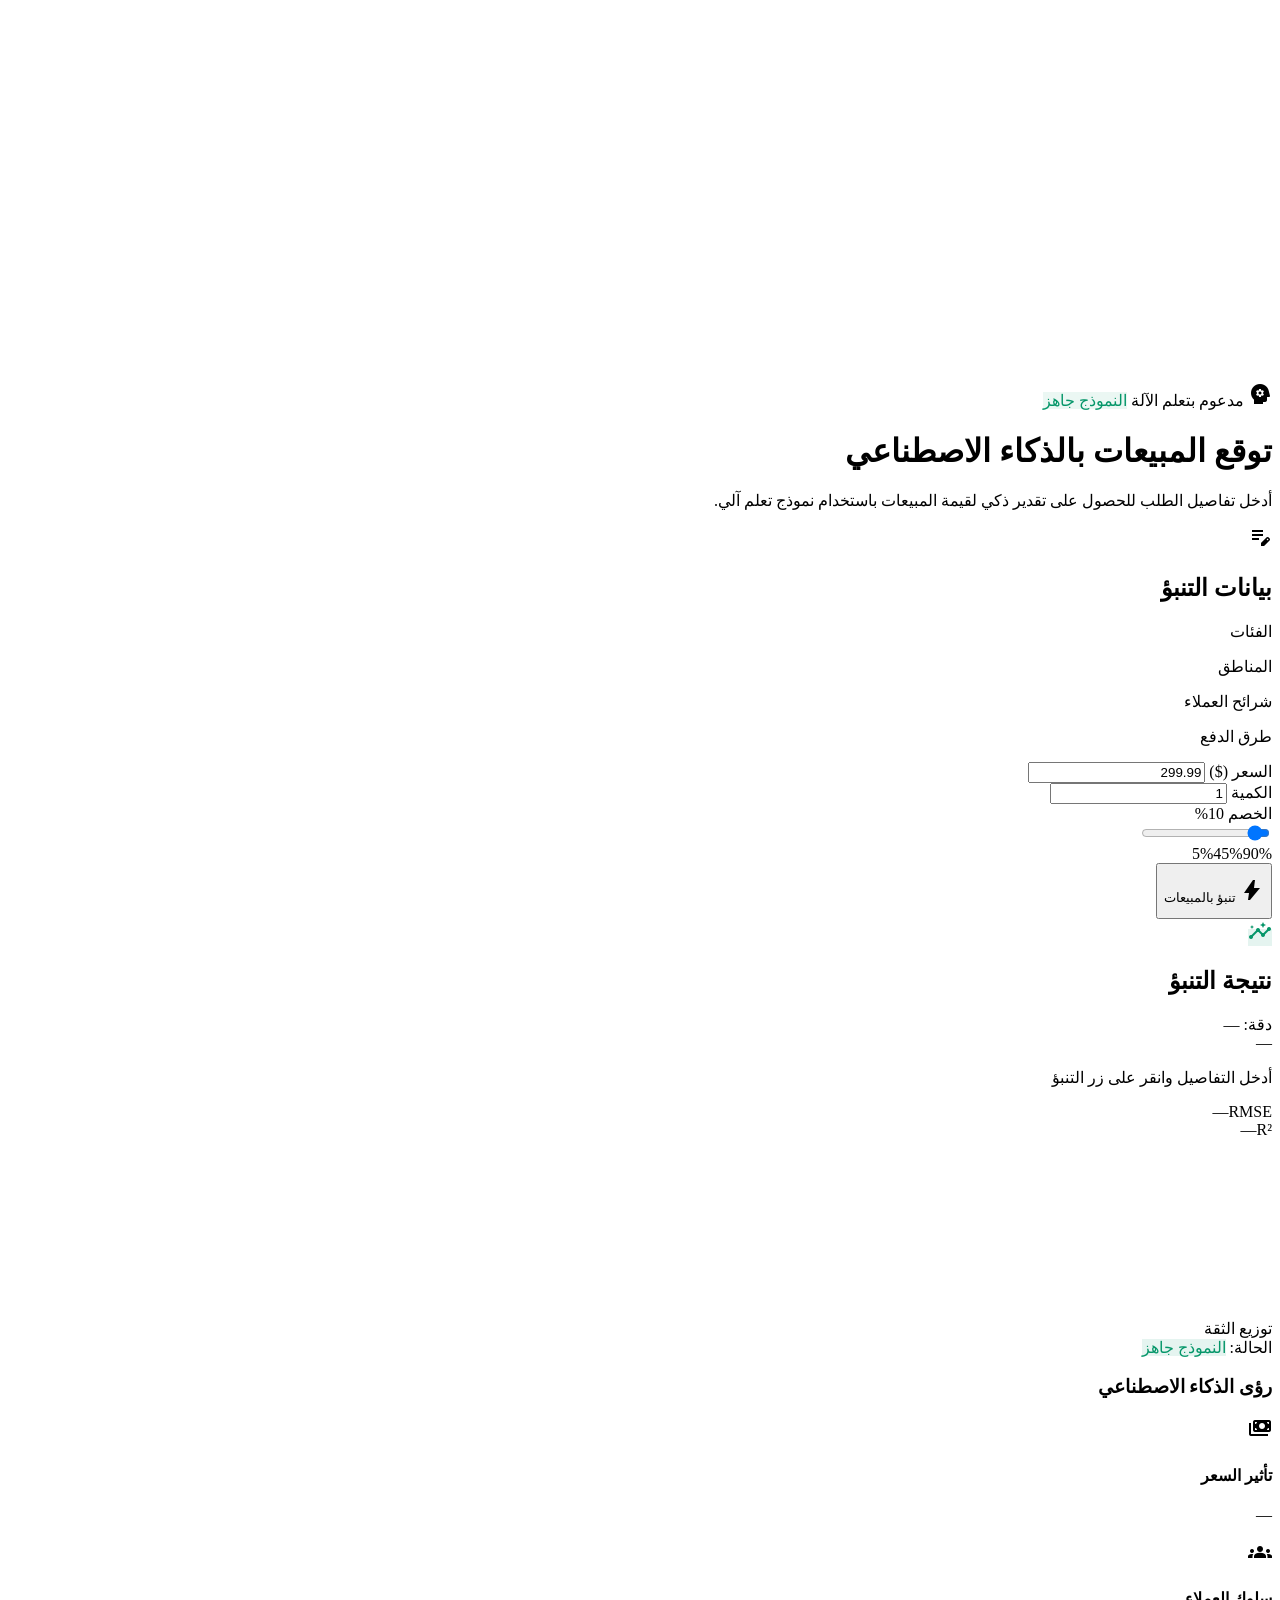
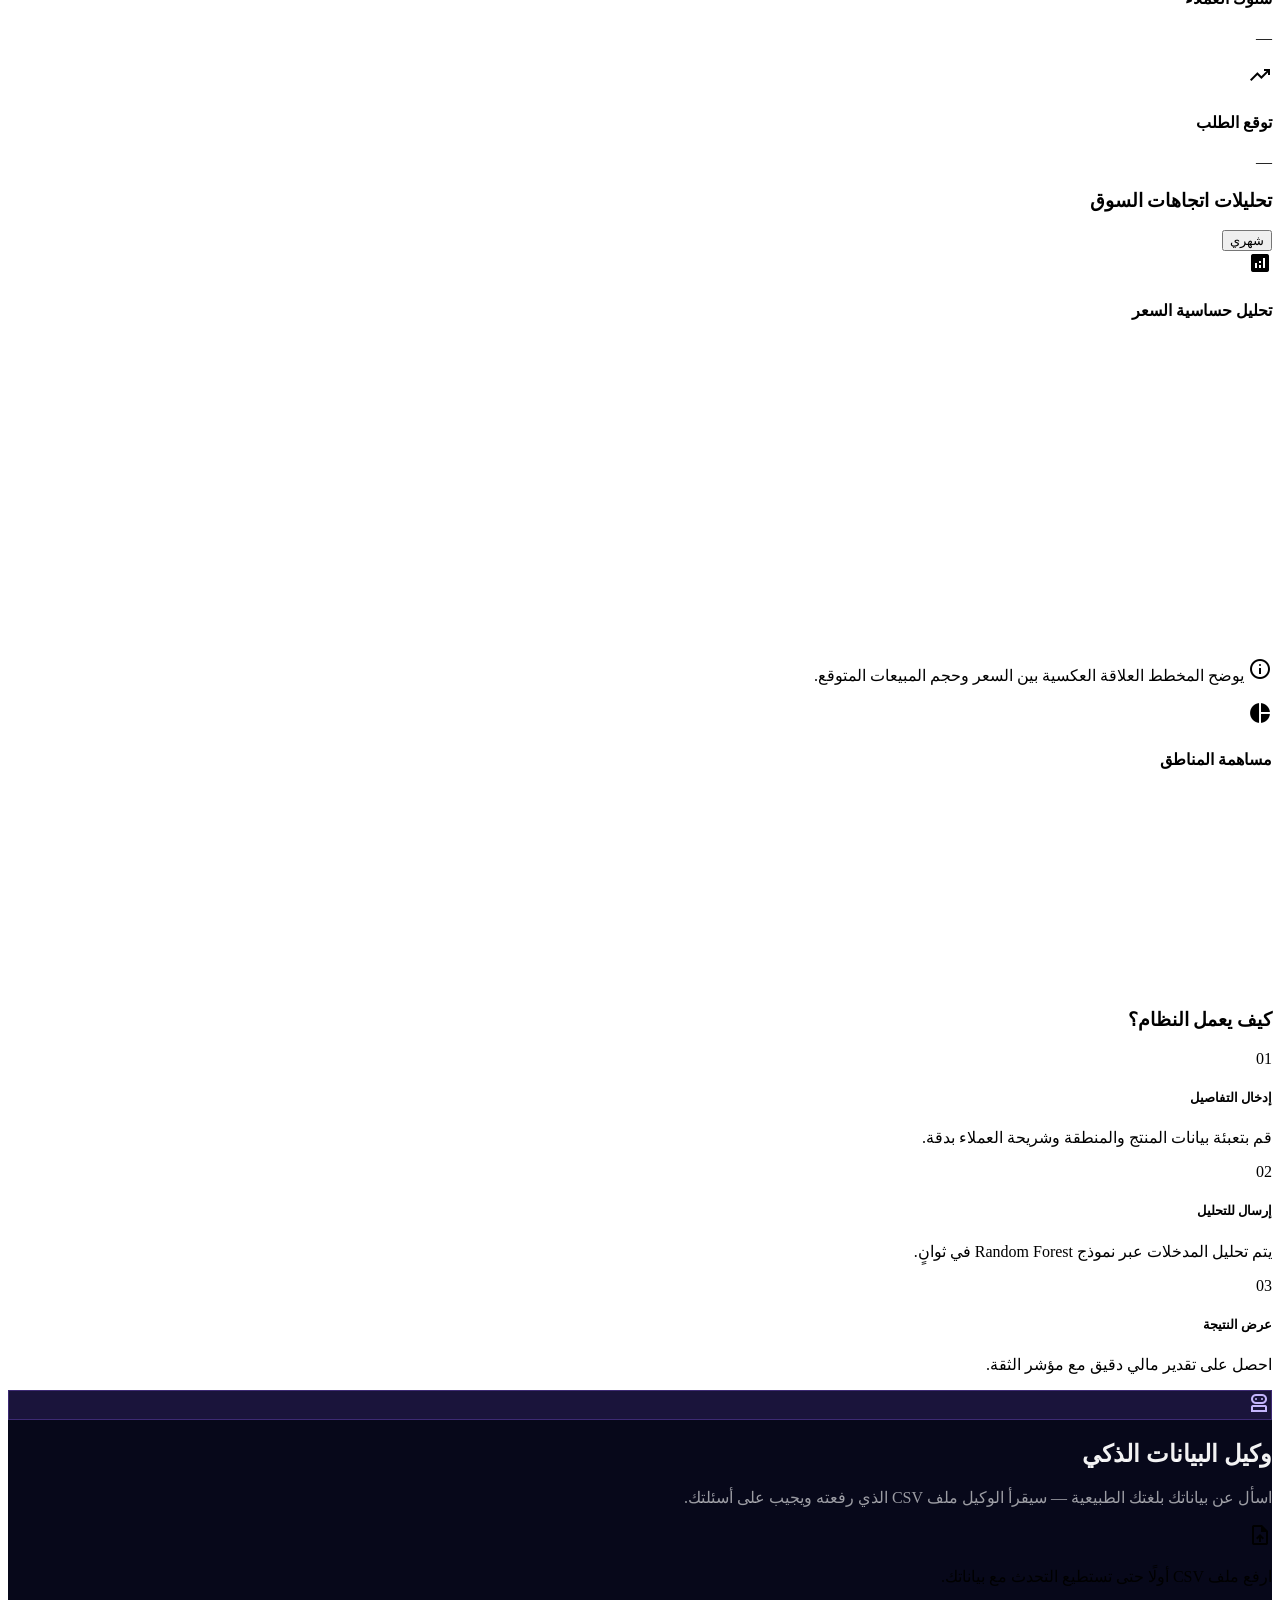
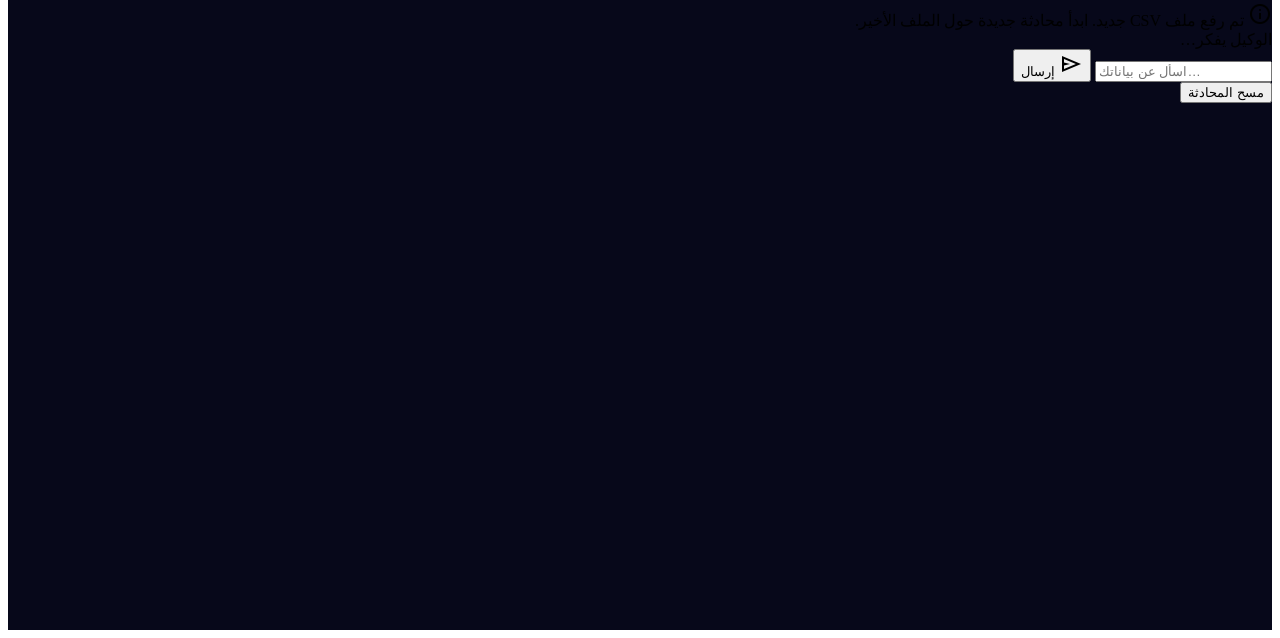
==== commit a5a6f55c: "feat: purple/lilac accent for chatbot page Override sg-* glow variables to purple (hue 265-315) scop" ====
--- a/frontend/templates/index.html
+++ b/frontend/templates/index.html
@@ -862,8 +862,9 @@
   <!-- Page header -->
   <section class="py-xl">
     <div class="max-w-4xl mx-auto px-container-margin text-center">
-      <div class="inline-flex items-center px-md py-base rounded-full mb-md sg-chip" style="background:rgba(255,255,255,0.1);color:rgba(255,255,255,0.9);">
-        <span class="material-symbols-outlined text-[18px] no-mirror fill">smart_toy</span>
+      <div class="inline-flex items-center gap-xs px-md py-base rounded-full mb-md sg-chip" style="background:rgba(139,92,246,0.15);color:#c4b5fd;border:1px solid rgba(139,92,246,0.30);">
+        <span class="w-1.5 h-1.5 rounded-full animate-pulse" style="background:#c4b5fd;flex-shrink:0;"></span>
+        <span class="material-symbols-outlined text-[18px] no-mirror fill" style="color:#c4b5fd;">robot_2</span>
       </div>
       <h2 class="text-headline-lg font-headline-lg mb-sm" style="color:rgba(255,255,255,0.95);" data-key="agent_title">وكيل البيانات الذكي</h2>
       <p class="text-body-lg font-body-lg max-w-2xl mx-auto" style="color:rgba(255,255,255,0.60);" data-key="agent_desc">اسأل عن بياناتك بلغتك الطبيعية — سيقرأ الوكيل ملف CSV الذي رفعته ويجيب على أسئلتك.</p>
